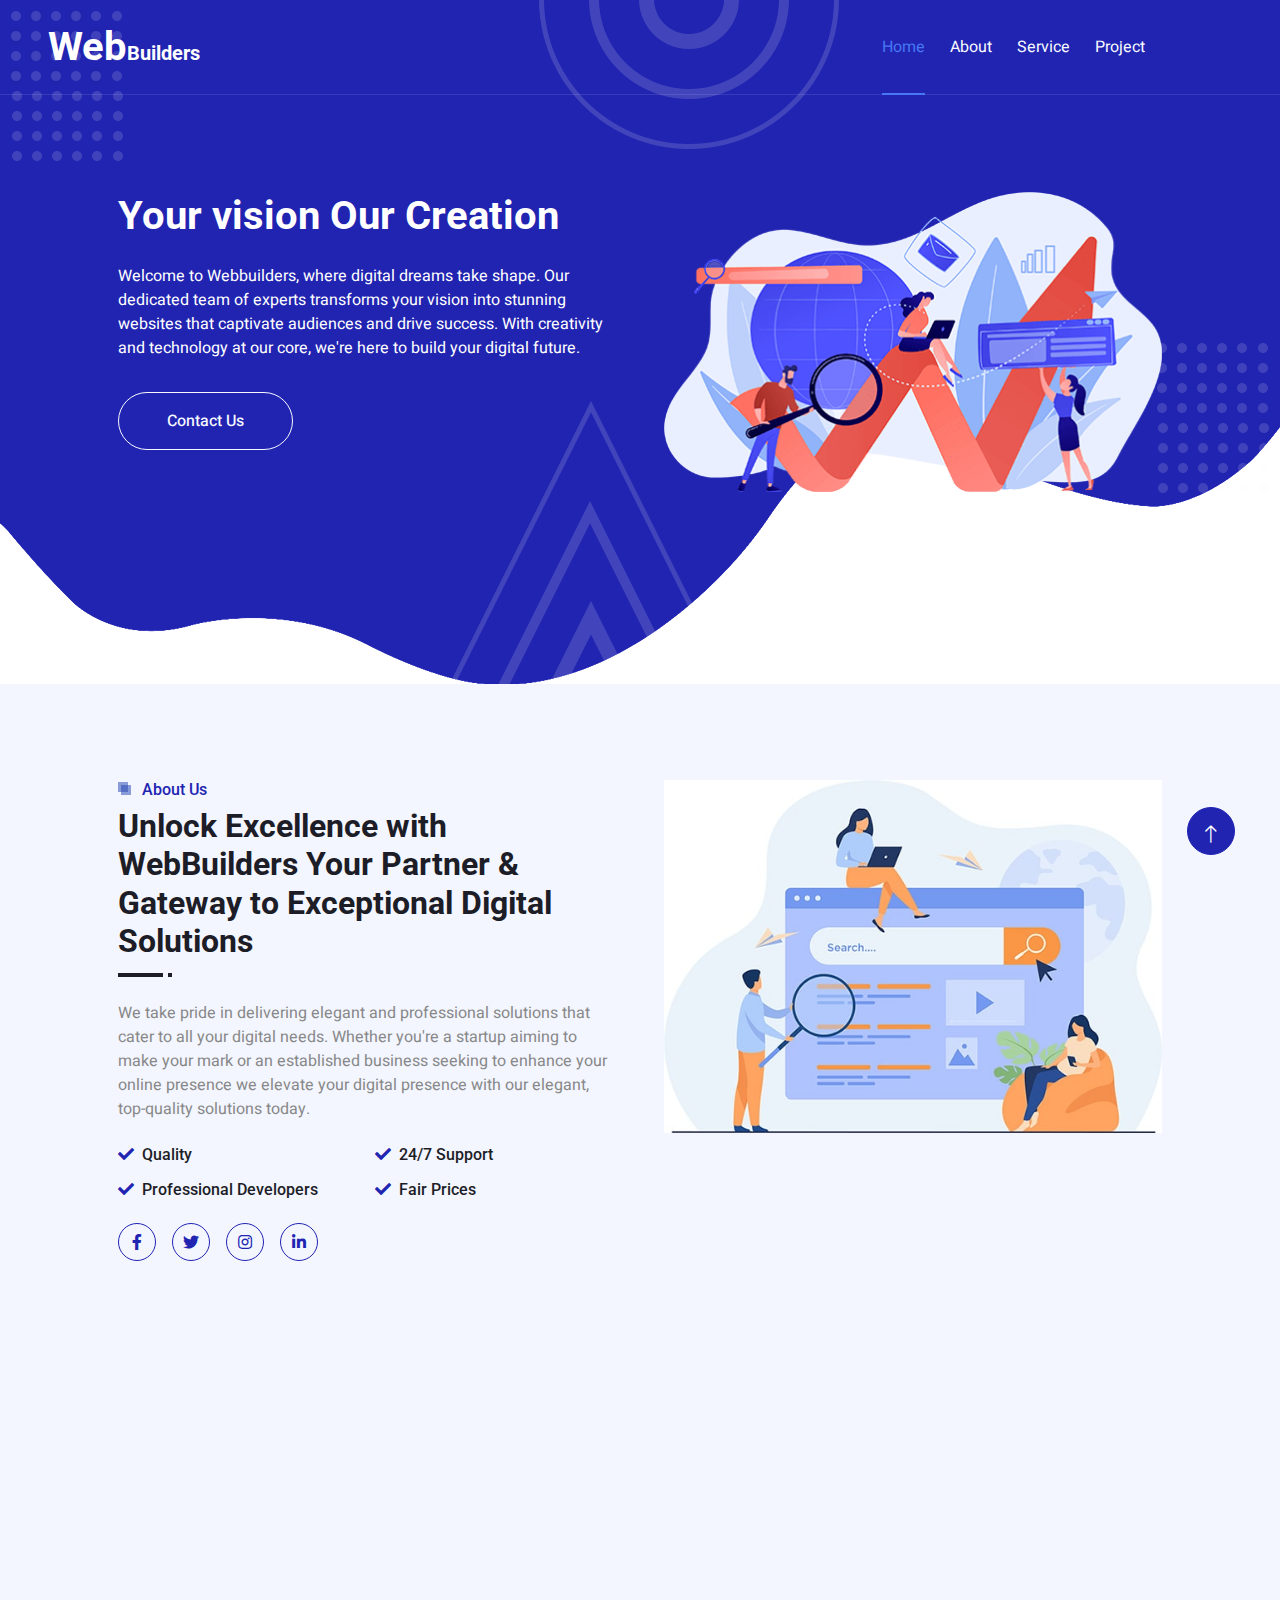
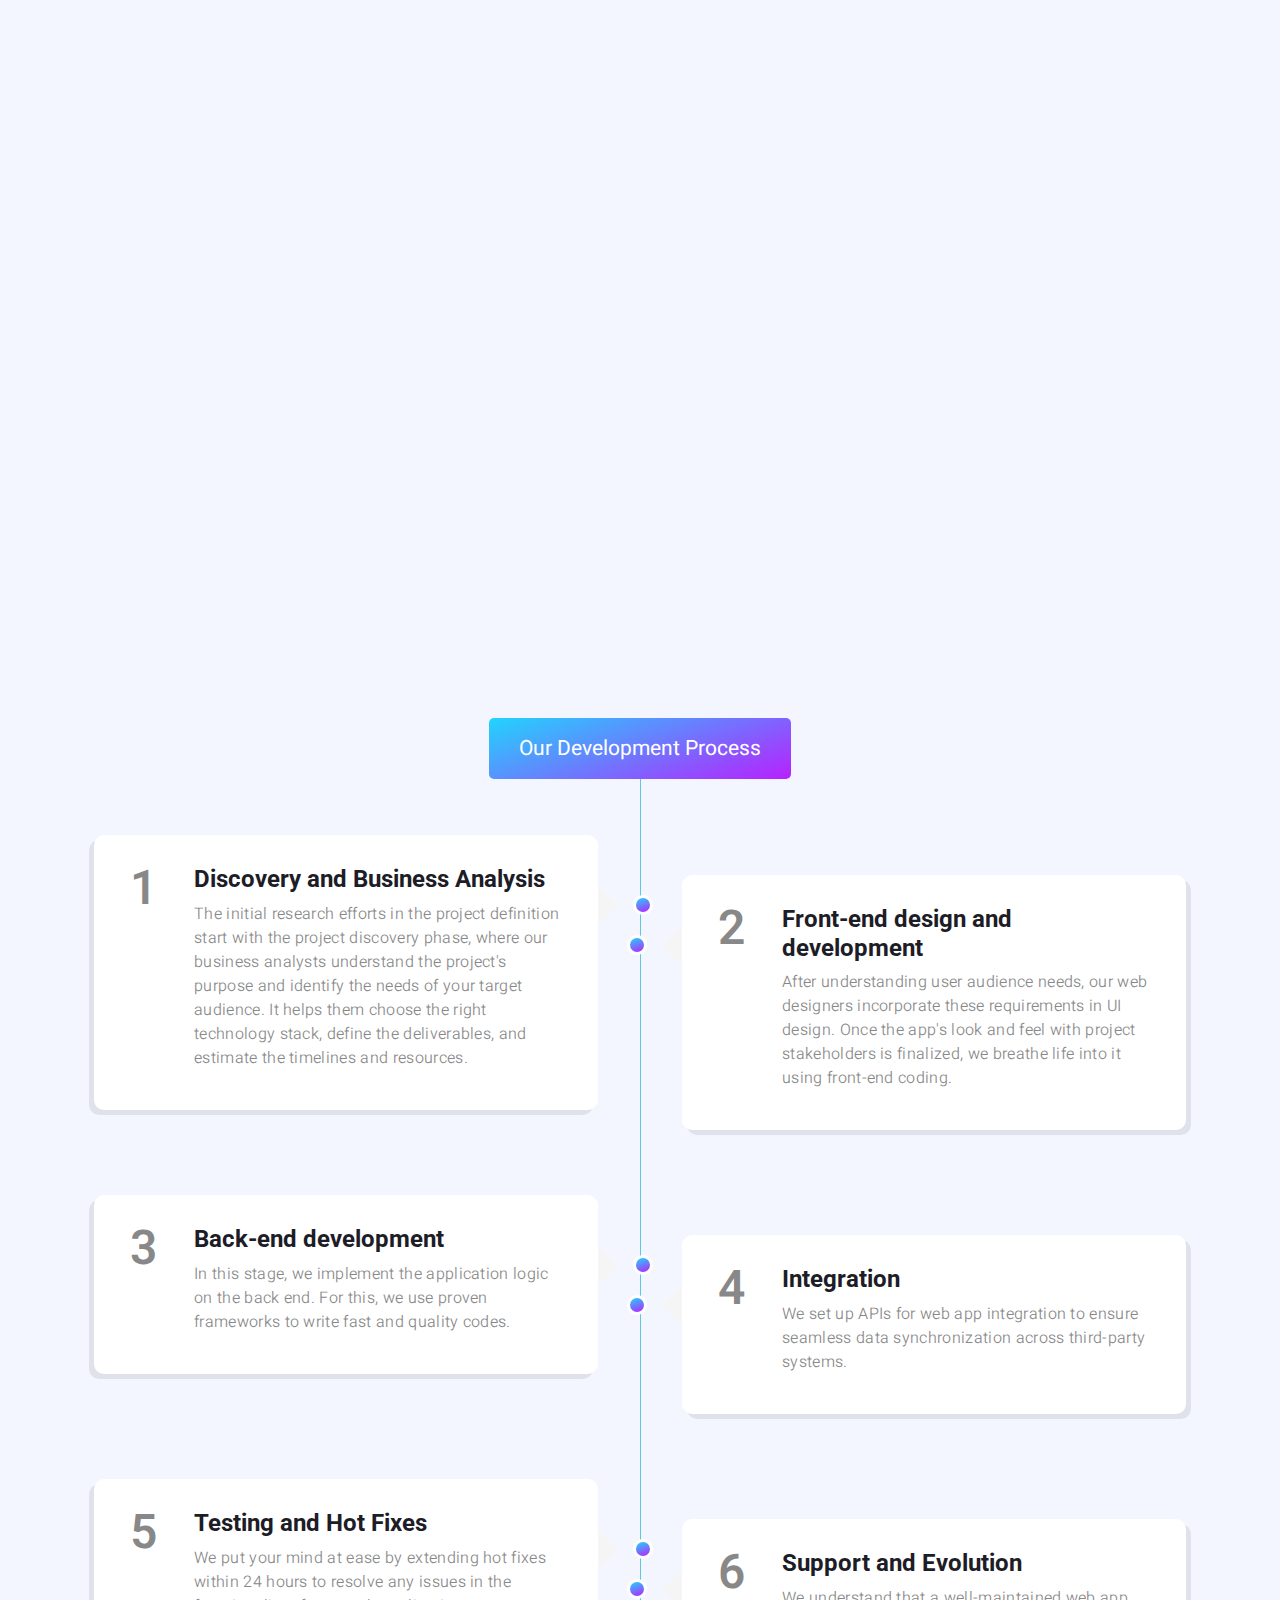
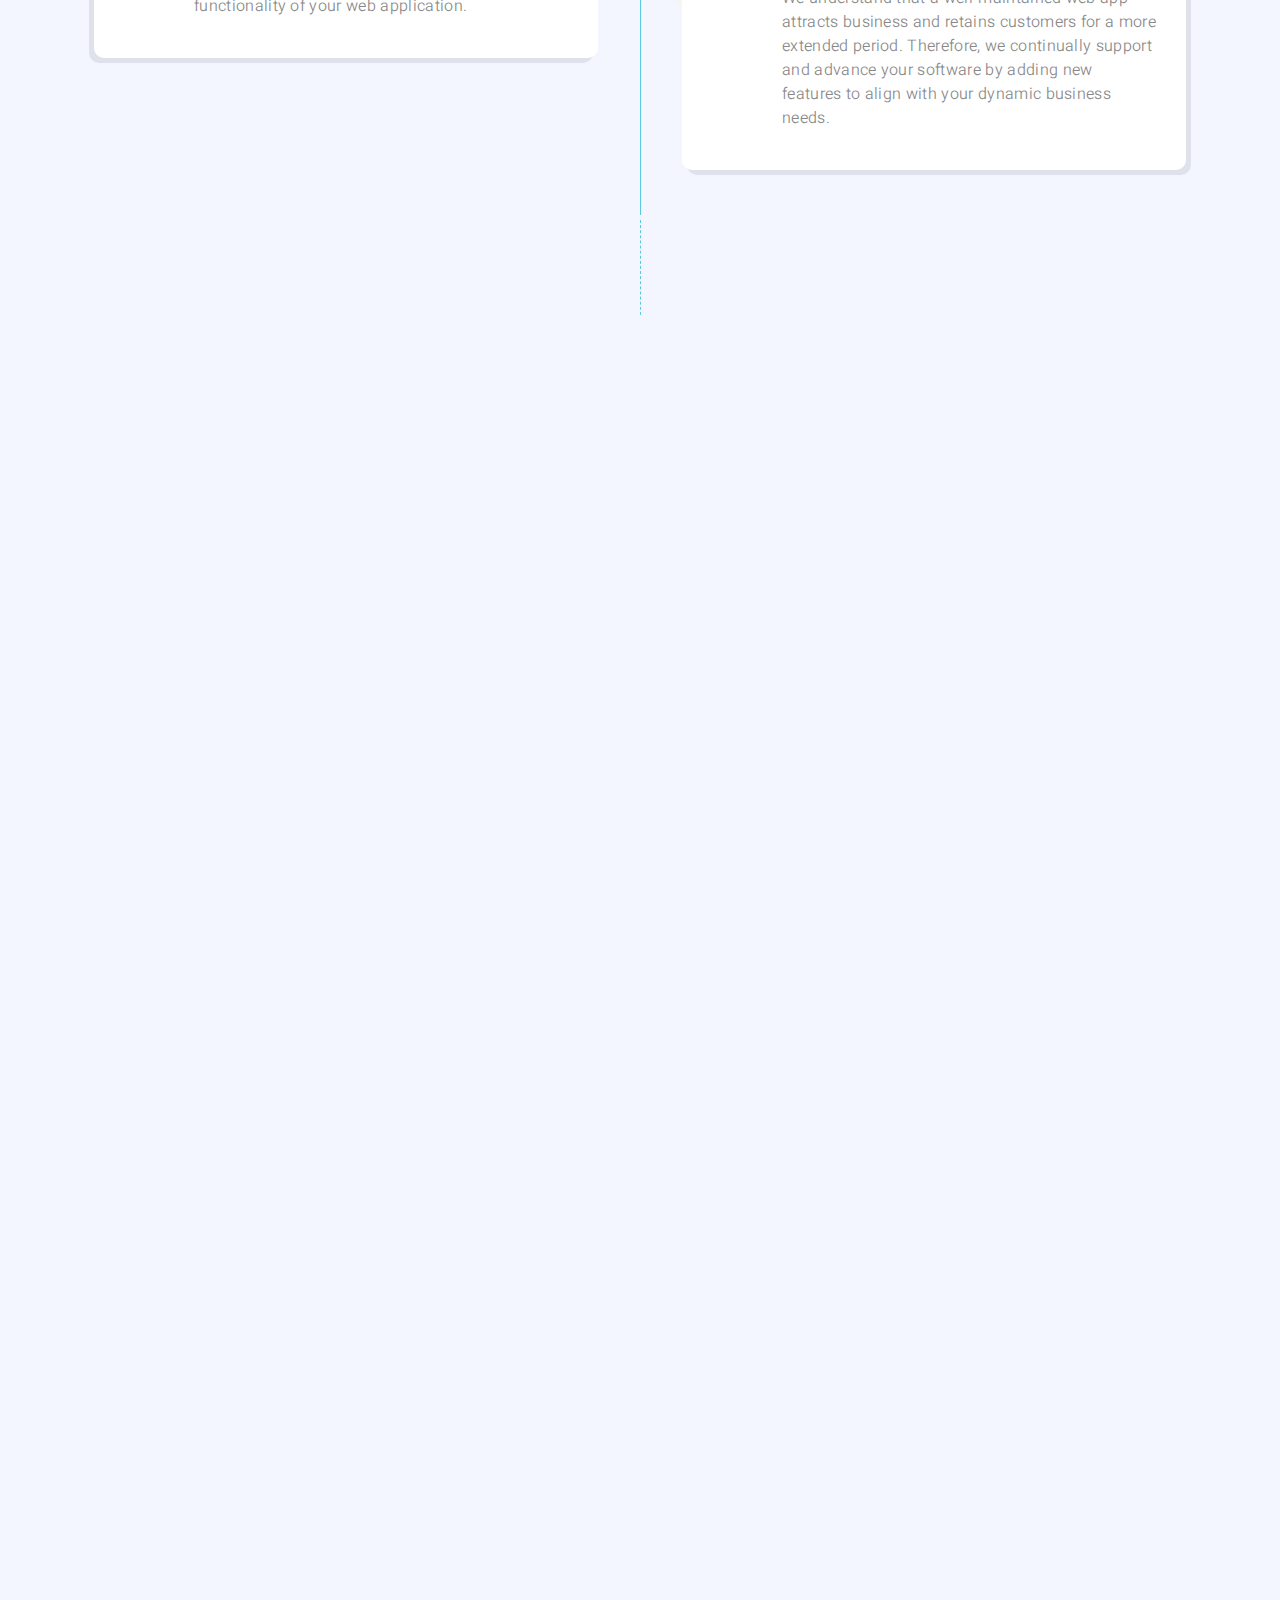
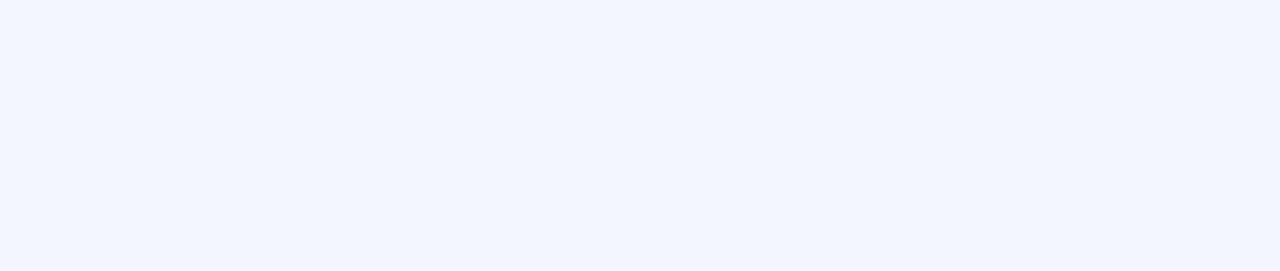
==== index.html @ 8622267b "Update index.html" ====
<!DOCTYPE html>
<html lang="en">

<head>
  <meta charset="utf-8">
  <title>Webbuilders</title>
  <meta content="width=device-width, initial-scale=1.0" name="viewport">
  <meta content="" name="keywords">
  <meta content="" name="description">

  <!-- Favicon -->
  <link href="img/logo.png" rel="icon">

  <!-- Google Web Fonts -->
  <link rel="preconnect" href="https://fonts.googleapis.com">
  <link rel="preconnect" href="https://fonts.gstatic.com" crossorigin>
  <link href="https://fonts.googleapis.com/css2?family=Heebo:wght@400;500&family=Roboto:wght@400;500;700&display=swap" rel="stylesheet">

  <!-- Icon Font Stylesheet -->
  <link href="https://cdnjs.cloudflare.com/ajax/libs/font-awesome/5.10.0/css/all.min.css" rel="stylesheet">
  <link href="https://cdn.jsdelivr.net/npm/bootstrap-icons@1.4.1/font/bootstrap-icons.css" rel="stylesheet">

  <!-- Libraries Stylesheet -->
  <link href="lib/animate/animate.min.css" rel="stylesheet">
  <link href="lib/owlcarousel/assets/owl.carousel.min.css" rel="stylesheet">
  <link href="lib/lightbox/css/lightbox.min.css" rel="stylesheet">

  <!-- Customized Bootstrap Stylesheet -->
  <link href="css/bootstrap.min.css" rel="stylesheet">

  <!-- Template Stylesheet -->
  <link href="css/style.css" rel="stylesheet">
  <link href="fontawesome-free-6.4.2-web/css/fontawesome.css" rel="stylesheet">
  <link href="fontawesome-free-6.4.2-web/css/brands.css" rel="stylesheet">
  <link href="fontawesome-free-6.4.2-web/css/solid.css" rel="stylesheet">

</head>

<body>
  <div class="container-xxl bg-white p-0">
    <!-- Spinner Start -->
    <div id="spinner" class="show bg-white position-fixed translate-middle w-100 vh-100 top-50 start-50 d-flex align-items-center justify-content-center">
      <div class="spinner-grow text-primary" style="width: 3rem; height: 3rem;" role="status">
        <span class="sr-only">Loading...</span>
      </div>
    </div>
    <!-- Spinner End -->


    <!-- Navbar & Hero Start -->
    <div class="container-xxl position-relative p-0">
      <nav class="navbar navbar-expand-lg navbar-light px-4 px-lg-5 py-3 py-lg-0">
        <a href="index.html" class="navbar-brand p-0">
          <h1 class="m-0"> </i>Web<span class="fs-5">Builders</span></h1>

        </a>
        <button class="navbar-toggler" type="button" data-bs-toggle="collapse" data-bs-target="#navbarCollapse">
          <span class="fa fa-bars"></span>
        </button>
        <div class="collapse navbar-collapse" id="navbarCollapse">
          <div class="navbar-nav ms-auto py-0">
            <a href="index.html" class="nav-item nav-link active">Home</a>
            <a href="#About" class="nav-item nav-link">About</a>
            <a href="#Service" class="nav-item nav-link">Service</a>
            <a href="#Projects" class="nav-item nav-link">Project</a>
            <!-- <div class="nav-item dropdown">
                            <a href="#" class="nav-link dropdown-toggle" data-bs-toggle="dropdown">Pages</a>
                            <div class="dropdown-menu m-0">
                                <a href="team.html" class="dropdown-item">Our Team</a>
                                <a href="testimonial.html" class="dropdown-item">Testimonial</a>
                                <a href="404.html" class="dropdown-item">404 Page</a>
                            </div> -->
          </div>
          <a href="contact.html" class="nav-item nav-link">Contact</a>
        </div>
        <!-- <butaton type="button" class="btn text-secondary ms-3" data-bs-toggle="modal" data-bs-target="#searchModal"><i class="fa fa-search"></i></butaton>
                    <a href="https://htmlcodex.com/startup-company-website-template" class="btn btn-secondary text-light rounded-pill py-2 px-4 ms-3">Pro Version</a> -->
    </div>
    </nav>

    <div class="container-xxl py-5 bg-primary hero-header mb-5">
      <div class="container my-5 py-5 px-lg-5">
        <div class="row g-5 py-5">
          <div class="col-lg-6 text-center text-lg-start">
            <h1 class="text-white mb-4 animated zoomIn">Your vision Our Creation</h1>
            <p class="text-white pb-3 animated zoomIn">Welcome to Webbuilders, where digital dreams take shape. Our dedicated team of experts transforms your vision into stunning websites that captivate audiences and drive success. With creativity
              and technology at our core, we're here to build your digital future.</p>
            <!-- <a href="" class="btn btn-light py-sm-3 px-sm-5 rounded-pill me-3 animated slideInLeft">Free Quote</a> -->
            <a href="contact.html" class="btn btn-outline-light py-sm-3 px-sm-5 rounded-pill animated slideInRight">Contact Us</a>
          </div>
          <div class="col-lg-6 text-center text-lg-start">
            <img class="img-fluid" src="img/newsletter.png" alt="">
          </div>
        </div>
      </div>
    </div>
  </div>
  <!-- Navbar & Hero End -->


  <!-- Full Screen Search Start -->
  <div class="modal fade" id="searchModal" tabindex="-1">
    <div class="modal-dialog modal-fullscreen">
      <div class="modal-content" style="background: rgba(29, 29, 39, 0.7);">
        <div class="modal-header border-0">
          <button type="button" class="btn bg-white btn-close" data-bs-dismiss="modal" aria-label="Close"></button>
        </div>
        <div class="modal-body d-flex align-items-center justify-content-center">
          <div class="input-group" style="max-width: 600px;">
            <input type="text" class="form-control bg-transparent border-light p-3" placeholder="Type search keyword">
            <button class="btn btn-light px-4"><i class="bi bi-search"></i></button>
          </div>
        </div>
      </div>
    </div>
  </div>
  <!-- Full Screen Search End -->
  <section id="About">
    <!-- About Start -->
    <div class="container-xxl py-5">
      <div class="container px-lg-5">
        <div class="row g-5">
          <div class="col-lg-6 wow fadeInUp" data-wow-delay="0.1s">
            <div class="section-title position-relative mb-4 pb-2">
              <h6 class="position-relative text-primary ps-4">About Us</h6>
              <h2 class="mt-2">Unlock Excellence with WebBuilders Your Partner & Gateway to Exceptional Digital Solutions</h2>
            </div>
            <p class="mb-4">We take pride in delivering elegant and professional solutions that cater to all your digital needs. Whether you're a startup aiming to make your mark or an established business seeking to enhance your online presence we
              elevate your digital presence with our elegant, top-quality solutions today.</p>
            <div class="row g-3">
              <div class="col-sm-6">
                <h6 class="mb-3"><i class="fa fa-check text-primary me-2"></i>Quality</h6>
                <h6 class="mb-0"><i class="fa fa-check text-primary me-2"></i>Professional Developers</h6>
              </div>
              <div class="col-sm-6">
                <h6 class="mb-3"><i class="fa fa-check text-primary me-2"></i>24/7 Support</h6>
                <h6 class="mb-0"><i class="fa fa-check text-primary me-2"></i>Fair Prices</h6>
              </div>
            </div>
            <div class="d-flex align-items-center mt-4">
              <!-- <a class="btn btn-primary rounded-pill px-4 me-3" href="">Read More</a> -->
              <a class="btn btn-outline-primary btn-square me-3" href=""><i class="fab fa-facebook-f"></i></a>
              <a class="btn btn-outline-primary btn-square me-3" href=""><i class="fab fa-twitter"></i></a>
              <a class="btn btn-outline-primary btn-square me-3" href="https://instagram.com/we_b_uilders?igshid=MzRlODBiNWFlZA==" target="_blank"><i class="fab fa-instagram"></i></a>
              <a class="btn btn-outline-primary btn-square" href=""><i class="fab fa-linkedin-in"></i></a>
            </div>
          </div>
          <div class="col-lg-6">
            <img class="img-fluid wow zoomIn" data-wow-delay="0.5s" src="img/about.jpg">
          </div>
        </div>
      </div>
    </div>
    <!-- About End -->


  </section>


  <!-- Newsletter Start -->
  <!--
       -->
  <!-- Newsletter End -->

  <section id="Service">
    <!-- Service Start -->
    <div class="container-xxl py-5">
      <div class="container px-lg-5">
        <div class="section-title position-relative text-center mb-5 pb-2 wow fadeInUp" data-wow-delay="0.1s">
          <h6 class="position-relative d-inline text-primary ps-4">Our Services</h6>
          <h2 class="mt-2">What Solutions We Provide</h2>
        </div>
        <div class="row g-4">
          <div class="col-lg-4 col-md-6 wow zoomIn" data-wow-delay="0.1s">
            <div class="service-item d-flex flex-column justify-content-center text-center rounded">
              <div class="service-icon flex-shrink-0">
                <i class="fa fa-desktop fa-2x"></i>
              </div>
              <h5 class="mb-3">Web Design</h5>
              <p>Web design combines creativity and functionality to enhance user experiences.</p>
              <a href="contact.html" class="btn px-3 mt-auto mx-auto" href="">Enquire</a>
            </div>
          </div>
          <div class="col-lg-4 col-md-6 wow zoomIn" data-wow-delay="0.3s">
            <div class="service-item d-flex flex-column justify-content-center text-center rounded">
              <div class="service-icon flex-shrink-0">
                <i class="far fa-edit fa-2x"></i>
              </div>
              <h5 class="mb-3">Customized sites </h5>
              <p>Customized websites offer tailored solutions, elevating your online presence and ensuring effectiveness for your unique goals</p>
              <a href="contact.html" class="btn px-3 mt-auto mx-auto" href="">Enquire</a>
            </div>
          </div>
          <div class="col-lg-4 col-md-6 wow zoomIn" data-wow-delay="0.6s">
            <div class="service-item d-flex flex-column justify-content-center text-center rounded">
              <div class="service-icon flex-shrink-0">
                <i class="fab fa-instagram fa-2x"></i>
              </div>
              <h5 class="mb-3">Social Media Marketing</h5>
              <p>Social Media Marketing empowers brands to thrive online, forging connections with audiences through strategic content and engagement.</p>
              <a href="contact.html" class="btn px-3 mt-auto mx-auto" href="">Enquire</a>
            </div>
          </div>
          <div class="col-lg-4 col-md-6 wow zoomIn" data-wow-delay="0.1s">
            <div class="service-item d-flex flex-column justify-content-center text-center rounded">
              <div class="service-icon flex-shrink-0">
                <i class="fas fa-robot fa-2x"></i>
              </div>
              <h5 class="mb-3">Ai Application</h5>
              <p>AI Applications revolutionize industries through intelligent automation and data-driven insights, reshaping business landscapes.</p>
              <a href="contact.html" class="btn px-3 mt-auto mx-auto" href="">Enquire</a>
            </div>
          </div>
          <div class="col-lg-4 col-md-6 wow zoomIn" data-wow-delay="0.3s">
            <div class="service-item d-flex flex-column justify-content-center text-center rounded">
              <div class="service-icon flex-shrink-0">
                <i class="fas fa-vr-cardboard fa-2x"></i>
              </div>
              <h5 class="mb-3">AR-VR Development</h5>
              <p>AR-VR Development pioneers immersive digital experiences, blurring the lines between reality and imagination, unlocking new horizons in entertainment and education.</p>
              <a href="contact.html" class="btn px-3 mt-auto mx-auto" href="">Enquire</a>
            </div>
          </div>
          <div class="col-lg-4 col-md-6 wow zoomIn" data-wow-delay="0.6s">
            <div class="service-item d-flex flex-column justify-content-center text-center rounded">
              <div class="service-icon flex-shrink-0">
                <i class="fas fa-mobile-alt fa-2x"></i>
              </div>
              <h5 class="mb-3">App Development</h5>
              <p>App Development intricately transforms innovative ideas into user-centric mobile solutions, enhancing connectivity in our evolving digital world.</p>
              <a href="contact.html" class="btn px-3 mt-auto mx-auto" href="">Enquire</a>
            </div>
          </div>
        </div>
      </div>
    </div>
    <!-- Service End -->
  </section>
  <section id="What" style="overflow:hidden;">
    <div class="container bootstrap snippets bootdey">
      <section id="news" class="white-bg padding-top-bottom">
        <div class="container bootstrap snippets bootdey">
          <div class="timeline">
            <div class="date-title">
              <span>Our Development Process</span>
            </div>
            <div class="row">
              <div class="col-sm-6 news-item">
                <div class="news-content">
                  <div class="date">
                    <p>1</p>
                    <!-- <small>Fri</small> -->
                  </div>
                  <h2 class="news-title">Discovery and Business Analysis</h2>
                  <!-- <div class="news-media">
                                  <a class="colorbox cboxElement" href="#">
                                      <img class="img-responsive" src="https://www.bootdey.com/image/400x400/FFB6C1/000000" alt="">
                                  </a>
                              </div> -->
                  <p>The initial research efforts in the project definition start with the project discovery phase, where our business analysts understand the project's purpose and identify the needs of your target audience. It helps them choose the
                    right technology stack, define the deliverables, and estimate the timelines and resources.</p>
                  <!-- <a class="read-more" href="#">Read More</a> -->
                </div>
              </div>

              <div class="col-sm-6 news-item right">
                <div class="news-content">
                  <div class="date">
                    <p>2</p>
                    <!-- <small>Thu</small> -->
                  </div>
                  <h2 class="news-title">Front-end design and development</h2>
                  <!-- <div class="news-media gallery">
                                  <a class="colorbox cboxElement" href="#">
                                      <img class="img-responsive" src="https://www.bootdey.com/image/400x400/87CEFA/000000" alt="">
                                  </a>
                                  <a class="colorbox cboxElement" href="#"></a>
                              </div> -->
                  <p>After understanding user audience needs, our web designers incorporate these requirements in UI design. Once the app's look and feel with project stakeholders is finalized, we breathe life into it using front-end coding.</p>
                  <!-- <a class="read-more" href="#">Read More</a> -->
                </div>
              </div>
            </div>

            <div class="row">
              <div class="col-sm-6 news-item">
                <div class="news-content">
                  <div class="date">
                    <p>3</p>
                    <!-- <small>Wen</small> -->
                  </div>
                  <h2 class="news-title">
                    Back-end development</h2>
                  <!-- <div class="news-media video">
                                  <a class="colorbox-video cboxElement" href="#">
                                      <img class="img-responsive" src="https://www.bootdey.com/image/400x400/7B68EE/000000" alt="">
                                  </a>
                              </div> -->
                  <p>In this stage, we implement the application logic on the back end. For this, we use proven frameworks to write fast and quality codes.</p>
                  <!-- <a class="read-more" href="#">Read More</a> -->
                </div>
              </div>

              <div class="col-sm-6 news-item right">
                <div class="news-content">
                  <div class="date">
                    <p>4</p>
                    <!-- <small>Tue</small> -->
                  </div>
                  <h2 class="news-title">
                    Integration</h2>
                  <!-- <div class="news-media gallery">
                                  <a class="colorbox cboxElement" href="#">
                                      <img class="img-responsive" src="https://www.bootdey.com/image/400x400/BA55D3/000000" alt="">
                                  </a>
                                  <a class="colorbox cboxElement" href="#"></a>
                              </div> -->
                  <p>We set up APIs for web app integration to ensure seamless data synchronization across third-party systems.</p>
                  <!-- <a class="read-more" href="#">Read More</a> -->
                </div>
              </div>
            </div>


            <div class="row">
              <div class="col-sm-6 news-item">
                <div class="news-content">
                  <div class="date">
                    <p>5</p>
                    <!-- <small>Thu</small> -->
                  </div>
                  <h2 class="news-title">
                    Testing and Hot Fixes</h2>
                  <!-- <div class="news-media video">
                                  <a class="colorbox-video cboxElement" href="#">
                                      <img class="img-responsive" src="https://www.bootdey.com/image/400x400/DA70D6/000000" alt="">
                                  </a>
                              </div> -->
                  <p>We put your mind at ease by extending hot fixes within 24 hours to resolve any issues in the functionality of your web application.</p>
                  <!-- <a class="read-more" href="#">Read More</a> -->
                </div>
              </div>

              <div class="col-sm-6 news-item right">
                <div class="news-content">
                  <div class="date">
                    <p>6</p>
                    <!-- <small>Mon</small> -->
                  </div>
                  <h2 class="news-title">Support and Evolution</h2>
                  <p>We understand that a well-maintained web app attracts business and retains customers for a more extended period. Therefore, we continually support and advance your software by adding new features to align with your dynamic
                    business needs.</p>
                  <!-- <a class="read-more" href="#">Read More</a> -->
                </div>
              </div>
            </div>
          </div>
        </div>
      </section>
    </div>
  </section>

  <section id="Projects">
    <!-- Portfolio Start -->
    <div class="container-xxl py-5">
      <div class="container px-lg-5">
        <div class="section-title position-relative text-center mb-5 pb-2 wow fadeInUp" data-wow-delay="0.1s">
          <h6 class="position-relative d-inline text-primary ps-4">Our Projects</h6>
          <h2 class="mt-2">Recently Launched Projects</h2>
        </div>
        <div class="row mt-n2 wow fadeInUp" data-wow-delay="0.1s">
          <div class="col-12 text-center">
            <!-- <ul class="list-inline mb-5" id="portfolio-flters">
            <li class="btn px-3 pe-4 active" data-filter="*">All</li>
            <li class="btn px-3 pe-4" data-filter=".first">Design</li>
            <li class="btn px-3 pe-4" data-filter=".second">Development</li>
          </ul> -->
          </div>
        </div>
        <div class="row g-4 portfolio-container">
          <div class="col-lg-4 col-md-6 portfolio-item first wow zoomIn" data-wow-delay="0.1s">
            <div class="position-relative rounded overflow-hidden">
              <img class="img-fluid w-100" src="img/s1.png" alt="">
              <div class="portfolio-overlay">
                <a class="btn btn-light" href="img/s1.png" data-lightbox="portfolio"><i class="fa fa-plus fa-2x text-primary"></i></a>
                <div class="mt-auto">
                  <small class="text-white"><i class="fa fa-folder me-2"></i>Web Design</small>
                  <a class="h5 d-block text-white mt-1 mb-0" href="https://www.estulife.com/" target="_blank">ESTU Bank</a>
                </div>
              </div>
            </div>
          </div>
          <div class="col-lg-4 col-md-6 portfolio-item second wow zoomIn" data-wow-delay="0.3s">
            <div class="position-relative rounded overflow-hidden">
              <img class="img-fluid w-100" src="img/s2.png" alt="">
              <div class="portfolio-overlay">
                <a class="btn btn-light" href="img/s2.png" data-lightbox="portfolio"><i class="fa fa-plus fa-2x text-primary"></i></a>
                <div class="mt-auto">
                  <small class="text-white"><i class="fa fa-folder me-2"></i>Web Design</small>
                  <a class="h5 d-block text-white mt-1 mb-0" href="https://smart-device-two.vercel.app/" target="_blank">Smart Device monitoring </a>
                </div>
              </div>
            </div>
          </div>
          <div class="col-lg-4 col-md-6 portfolio-item first wow zoomIn" data-wow-delay="0.6s">
            <div class="position-relative rounded overflow-hidden">
              <img class="img-fluid w-100" src="img/s3.png" alt="">
              <div class="portfolio-overlay">
                <a class="btn btn-light" href="img/s3.png" data-lightbox="portfolio"><i class="fa fa-plus fa-2x text-primary"></i></a>
                <div class="mt-auto">
                  <small class="text-white"><i class="fa fa-folder me-2"></i>Web Design</small>
                  <a class="h5 d-block text-white mt-1 mb-0" href="https://www.iambiscuit.com/" target="_blank">Biscuit Ai</a>
                </div>
              </div>
            </div>
          </div>
          <!-- <div class="col-lg-4 col-md-6 portfolio-item second wow zoomIn" data-wow-delay="0.1s">
          <div class="position-relative rounded overflow-hidden">
            <img class="img-fluid w-100" src="img/portfolio-4.jpg" alt="">
            <div class="portfolio-overlay">
              <a class="btn btn-light" href="img/portfolio-4.jpg" data-lightbox="portfolio"><i class="fa fa-plus fa-2x text-primary"></i></a>
              <div class="mt-auto">
                <small class="text-white"><i class="fa fa-folder me-2"></i>Web Design</small>
                <a class="h5 d-block text-white mt-1 mb-0" href="">Project Name</a>
              </div>
            </div>
          </div>
        </div>
        <div class="col-lg-4 col-md-6 portfolio-item first wow zoomIn" data-wow-delay="0.3s">
          <div class="position-relative rounded overflow-hidden">
            <img class="img-fluid w-100" src="img/portfolio-5.jpg" alt="">
            <div class="portfolio-overlay">
              <a class="btn btn-light" href="img/portfolio-5.jpg" data-lightbox="portfolio"><i class="fa fa-plus fa-2x text-primary"></i></a>
              <div class="mt-auto">
                <small class="text-white"><i class="fa fa-folder me-2"></i>Web Design</small>
                <a class="h5 d-block text-white mt-1 mb-0" href="">Project Name</a>
              </div>
            </div>
          </div>
        </div>
        <div class="col-lg-4 col-md-6 portfolio-item second wow zoomIn" data-wow-delay="0.6s">
          <div class="position-relative rounded overflow-hidden">
            <img class="img-fluid w-100" src="img/portfolio-6.jpg" alt="">
            <div class="portfolio-overlay">
              <a class="btn btn-light" href="img/portfolio-6.jpg" data-lightbox="portfolio"><i class="fa fa-plus fa-2x text-primary"></i></a>
              <div class="mt-auto">
                <small class="text-white"><i class="fa fa-folder me-2"></i>Web Design</small>
                <a class="h5 d-block text-white mt-1 mb-0" href="">Project Name</a>
              </div>
            </div>
          </div>
        </div> -->
        </div>
      </div>
    </div>
    <!-- Portfolio End -->


  </section>

  <!-- Testimonial Start -->
  <!-- <div class="container-xxl bg-primary testimonial py-5 my-5 wow fadeInUp" data-wow-delay="0.1s">
    <div class="container py-5 px-lg-5">
      <div class="owl-carousel testimonial-carousel">
        <div class="testimonial-item bg-transparent border rounded text-white p-4">
          <i class="fa fa-quote-left fa-2x mb-3"></i>
          <p>Dolor et eos labore, stet justo sed est sed. Diam sed sed dolor stet amet eirmod eos labore diam</p>
          <div class="d-flex align-items-center">
            <img class="img-fluid flex-shrink-0 rounded-circle" src="img/testimonial-1.jpg" style="width: 50px; height: 50px;">
            <div class="ps-3">
              <h6 class="text-white mb-1">Client Name</h6>
              <small>Profession</small>
            </div>
          </div>
        </div>
        <div class="testimonial-item bg-transparent border rounded text-white p-4">
          <i class="fa fa-quote-left fa-2x mb-3"></i>
          <p>Dolor et eos labore, stet justo sed est sed. Diam sed sed dolor stet amet eirmod eos labore diam</p>
          <div class="d-flex align-items-center">
            <img class="img-fluid flex-shrink-0 rounded-circle" src="img/testimonial-2.jpg" style="width: 50px; height: 50px;">
            <div class="ps-3">
              <h6 class="text-white mb-1">Client Name</h6>
              <small>Profession</small>
            </div>
          </div>
        </div>
        <div class="testimonial-item bg-transparent border rounded text-white p-4">
          <i class="fa fa-quote-left fa-2x mb-3"></i>
          <p>Dolor et eos labore, stet justo sed est sed. Diam sed sed dolor stet amet eirmod eos labore diam</p>
          <div class="d-flex align-items-center">
            <img class="img-fluid flex-shrink-0 rounded-circle" src="img/testimonial-3.jpg" style="width: 50px; height: 50px;">
            <div class="ps-3">
              <h6 class="text-white mb-1">Client Name</h6>
              <small>Profession</small>
            </div>
          </div>
        </div>
        <div class="testimonial-item bg-transparent border rounded text-white p-4">
          <i class="fa fa-quote-left fa-2x mb-3"></i>
          <p>Dolor et eos labore, stet justo sed est sed. Diam sed sed dolor stet amet eirmod eos labore diam</p>
          <div class="d-flex align-items-center">
            <img class="img-fluid flex-shrink-0 rounded-circle" src="img/testimonial-4.jpg" style="width: 50px; height: 50px;">
            <div class="ps-3">
              <h6 class="text-white mb-1">Client Name</h6>
              <small>Profession</small>
            </div>
          </div>
        </div>
      </div>
    </div>
  </div> -->
  <!-- Testimonial End -->


  <!-- Team Start -->
  <div class="container-xxl py-4  ">
    <div class="container px-lg-5">
      <div class="section-title position-relative text-center mb-5 pb-2 wow fadeInUp" data-wow-delay="0.1s">
        <h6 class="position-relative d-inline text-primary ps-4">Our Team</h6>
        <h2 class="mt-2">Meet Our Team Members</h2>
      </div>
      <div class="row g-4 " style="overflow:hidden;">
        <div class="col-lg-3 col-md-6 wow fadeInUp" data-wow-delay="0.1s">
          <div class="team-item">
            <div class="d-flex">
              <div class="flex-shrink-0 d-flex flex-column align-items-center mt-4 pt-5" style="width: 75px;">
                <a class="btn btn-square text-primary bg-white my-1" href=""><i class="fab fa-facebook-f"></i></a>
                <a class="btn btn-square text-primary bg-white my-1" href=""><i class="fab fa-twitter"></i></a>
                <a class="btn btn-square text-primary bg-white my-1" href="https://instagram.com/this______dinesh?igshid=OGQ5ZDc2ODk2ZA=="target="_blank"><i class="fab fa-instagram"></i></a>
                <a class="btn btn-square text-primary bg-white my-1" href="https://www.linkedin.com/in/dinesh-h-085a3421a"target="_blank"><i class="fab fa-linkedin-in"></i></a>
              </div>
              <img class="img-fluid rounded w-100" src="img\diin.jpg" alt="">
            </div>
            <div class="px-4 py-3">
              <h5 class="fw-bold m-0">Dinesh</h5>
              <small>Founder</small>
            </div>
          </div>
        </div>

        <div class="col-lg-3 col-md-6 wow fadeInUp" data-wow-delay="0.1s">
          <div class="team-item">
            <div class="d-flex">
              <div class="flex-shrink-0 d-flex flex-column align-items-center mt-4 pt-5" style="width: 75px;">
                <a class="btn btn-square text-primary bg-white my-1" href=""><i class="fab fa-facebook-f"></i></a>
                <a class="btn btn-square text-primary bg-white my-1" href=""><i class="fab fa-twitter"></i></a>
                <a class="btn btn-square text-primary bg-white my-1" href="https://instagram.com/ax._hi?igshid=MzRlODBiNWFlZA=="target="_blank"><i class="fab fa-instagram"></i></a>
                <a class="btn btn-square text-primary bg-white my-1" href="https://www.linkedin.com/in/adhithya-e-aa5054222"target="_blank"><i class="fab fa-linkedin-in"></i></a>
              </div>
              <img class="img-fluid rounded w-100" src="img\adhi (1).png" alt="">
            </div>
            <div class="px-4 py-3">
              <h5 class="fw-bold m-0">Adhithiya</h5>
              <small>Co-Founder</small>
            </div>
          </div>
        </div>
        <div class="col-lg-3 col-md-6 wow fadeInUp" data-wow-delay="0.1s">
          <div class="team-item">
            <div class="d-flex">
              <div class="flex-shrink-0 d-flex flex-column align-items-center mt-4 pt-5" style="width: 75px;">
                <a class="btn btn-square text-primary bg-white my-1" href=""><i class="fab fa-facebook-f"></i></a>
                <a class="btn btn-square text-primary bg-white my-1" href=""><i class="fab fa-twitter"></i></a>
                <a class="btn btn-square text-primary bg-white my-1" href="https://instagram.com/amrutha__yerakaraju?igshid=MzRlODBiNWFlZA=="target="_blank"><i class="fab fa-instagram"></i></a>
                <a class="btn btn-square text-primary bg-white my-1" href="https://www.linkedin.com/in/amrutha-y-331b2b240"target="_blank"><i class="fab fa-linkedin-in"></i></a>
              </div>
              <img class="img-fluid rounded w-100" src="img\amy2.png" alt="">
            </div>
            <div class="px-4 py-3">
              <h5 class="fw-bold m-0">Amrutha</h5>
              <small>Chairperson & CEO</small>
            </div>
          </div>
        </div>
        <div class="col-lg-3 col-md-6 wow fadeInUp" data-wow-delay="0.1s">
          <div class="team-item">
            <div class="d-flex">
              <div class="flex-shrink-0 d-flex flex-column align-items-center mt-4 pt-5" style="width: 75px;">
                <a class="btn btn-square text-primary bg-white my-1" href=""><i class="fab fa-facebook-f"></i></a>
                <a class="btn btn-square text-primary bg-white my-1" href=""><i class="fab fa-twitter"></i></a>
                <a class="btn btn-square text-primary bg-white my-1" href="https://instagram.com/praveenkumar_abipravi?igshid=MzRlODBiNWFlZA=="target="_blank"><i class="fab fa-instagram"></i></a>
                <a class="btn btn-square text-primary bg-white my-1" href="https://www.linkedin.com/in/praveen-kumar-9b09441b7" target="_blank"><i class="fab fa-linkedin-in"></i></a>
              </div>
              <img class="img-fluid rounded w-100" src="img\praveen.png" alt="">
            </div>
            <div class="px-4 py-3">
              <h5 class="fw-bold m-0">Praveen</h5>
              <small>Project Manager</small>
            </div>
          </div>
        </div>

      </div>
    </div>
  </div>
  <!-- Team End -->


  <!-- Footer Start -->
  <div class="container-fluid bg-primary text-light footer mt-5 pt-5 wow fadeIn" data-wow-delay="0.1s">
    <div class="container py-5 px-lg-5">
      <div class="row g-5">
        <div class="col-md-6 col-lg-3 ">
          <h5 class="text-white mb-4">Get In Touch</h5>
          <p><i class="fa fa-map-marker-alt me-3"></i>Villupuram,Tamil-nadu</p>
          <p><i class="fa fa-phone-alt me-3"> </i><a href="tel:+919087889948" style="color: white;">9087889948</a>
          </p>
          <p><i class="fa fa-envelope me-3"></i><a href="mailto: webbuildersind@gmail.com" style="color: white;">webbuildersind@gmail.com</a></p>
          <div class="d-flex pt-2">
            <a class="btn btn-outline-light btn-social" href=""><i class="fab fa-twitter"></i></a>
            <a class="btn btn-outline-light btn-social" href=""><i class="fab fa-facebook-f"></i></a>
            <a class="btn btn-outline-light btn-social" href=""><i class="fab fa-youtube"></i></a>
            <a class="btn btn-outline-light btn-social" href="https://instagram.com/we_b_uilders?igshid=MzRlODBiNWFlZA==" target="_blank"><i class="fab fa-instagram"></i></a>
            <a class="btn btn-outline-light btn-social" href=""><i class="fab fa-linkedin-in"></i></a>
          </div>
        </div>
        <div class="col-md-6 col-lg-3">
          <h5 class="text-white mb-4">Popular Link</h5>
          <a class="btn btn-link" href="">About Us</a>
          <a class="btn btn-link" href="">Contact Us</a>
          <a class="btn btn-link" href="">Privacy Policy</a>
          <a class="btn btn-link" href="">Terms & Condition</a>
          <a class="btn btn-link" href="">Career</a>
        </div>
        <div class="col-md-6 col-lg-3">
          <h5 class="text-white mb-4">MSME Certificate</h5>
          <div class="row g-1">
            <!-- <div class="col-4"> -->
              <img class="img-fluid" src="img/msme.jpg" alt="Image">
            <!-- </div> -->
            <!-- <div class="col-4">
              <img class="img-fluid" src="img/portfolio-2.jpg" alt="Image">
            </div>
            <div class="col-4">
              <img class="img-fluid" src="img/portfolio-3.jpg" alt="Image">
            </div>
            <div class="col-4">
              <img class="img-fluid" src="img/portfolio-4.jpg" alt="Image">
            </div>
            <div class="col-4">
              <img class="img-fluid" src="img/portfolio-5.jpg" alt="Image">
            </div>
            <div class="col-4">
              <img class="img-fluid" src="img/portfolio-6.jpg" alt="Image">
            </div> -->
          </div>
        </div>
        <div class="col-md-6 col-lg-3">
          <h5 class="text-white mb-4">Newsletter</h5>
          <p>Connect with us</p>
          <div class="position-relative w-100 mt-3">
            <input class="form-control border-0 rounded-pill w-100 ps-4 pe-5" type="text" placeholder="Your Email" style="height: 48px;">
            <button type="button" class="btn shadow-none position-absolute top-0 end-0 mt-1 me-2"><i class="fa fa-paper-plane text-primary fs-4"></i></button>
          </div>
        </div>
      </div>
    </div>
    <div class="container px-lg-5">
      <div class="copyright">
        <div class="row">


        </div>
      </div>
    </div>
  </div>
  </div>
  <!-- Footer End -->


  <!-- Back to Top -->
  <a href="#" class="btn btn-lg btn-primary btn-lg-square back-to-top pt-2"><i class="bi bi-arrow-up"></i></a>
  </div>

  <!-- JavaScript Libraries -->
  <script src="https://code.jquery.com/jquery-3.4.1.min.js"></script>
  <script src="https://cdn.jsdelivr.net/npm/bootstrap@5.0.0/dist/js/bootstrap.bundle.min.js"></script>
  <script src="lib/wow/wow.min.js"></script>
  <script src="lib/easing/easing.min.js"></script>
  <script src="lib/waypoints/waypoints.min.js"></script>
  <script src="lib/owlcarousel/owl.carousel.min.js"></script>
  <script src="lib/isotope/isotope.pkgd.min.js"></script>
  <script src="lib/lightbox/js/lightbox.min.js"></script>

  <!-- Template Javascript -->
  <script src="js/main.js"></script>
</body>

</html>
---- css/style.css ----
/********** Template CSS **********/
:root {
    --primary: #2124B1;
    --secondary: #4777F5;
    --light: #F7FAFF;
    --dark: #1D1D27;
}


/*** Spinner ***/
#spinner {
    opacity: 0;
    visibility: hidden;
    transition: opacity .5s ease-out, visibility 0s linear .5s;
    z-index: 99999;
}

#spinner.show {
    transition: opacity .5s ease-out, visibility 0s linear 0s;
    visibility: visible;
    opacity: 1;
}

.back-to-top {
    position: fixed;
    display: none;
    right: 45px;
    bottom: 45px;
    z-index: 99;
}


/*** Heading ***/
h1,
h2,
h3,
.fw-bold {
    font-weight: 700 !important;
}

h4,
h5,
h6,
.fw-medium {
    font-weight: 500 !important;
}


/*** Button ***/
.btn {
    font-weight: 500;
    transition: .5s;
}

.btn-square {
    width: 38px;
    height: 38px;
}

.btn-sm-square {
    width: 32px;
    height: 32px;
}

.btn-lg-square {
    width: 48px;
    height: 48px;
}

.btn-square,
.btn-sm-square,
.btn-lg-square {
    padding: 0;
    display: flex;
    align-items: center;
    justify-content: center;
    font-weight: normal;
    border-radius: 50px;
}


/*** Navbar ***/
.navbar-light .navbar-nav .nav-link {
    position: relative;
    margin-left: 25px;
    padding: 35px 0;
    color: var(--light) !important;
    outline: none;
    transition: .5s;
}

.sticky-top.navbar-light .navbar-nav .nav-link {
    padding: 20px 0;
    color: var(--dark) !important;
}

.navbar-light .navbar-nav .nav-link:hover,
.navbar-light .navbar-nav .nav-link.active {
    color: var(--secondary) !important;
}

.navbar-light .navbar-brand h1 {
    color: #FFFFFF;

}

.navbar-light .navbar-brand img {
    max-height: 60px;
    transition: .5s;
}

.sticky-top.navbar-light .navbar-brand img {
    max-height: 45px;
}

@media (max-width: 991.98px) {
    .sticky-top.navbar-light {
        position: relative;
        background: #FFFFFF;
    }

    .navbar-light .navbar-collapse {
        margin-top: 15px;
        border-top: 1px solid #DDDDDD;
    }

    .navbar-light .navbar-nav .nav-link,
    .sticky-top.navbar-light .navbar-nav .nav-link {
        padding: 10px 0;
        margin-left: 0;
        color: var(--dark) !important;
    }

    .navbar-light .navbar-brand h1 {
        color: var(--primary);
    }

    .navbar-light .navbar-brand img {
        max-height: 45px;
    }
}

@media (min-width: 992px) {
    .navbar-light {
        position: absolute;
        width: 100%;
        top: 0;
        left: 0;
        border-bottom: 1px solid rgba(256, 256, 256, .1);
        z-index: 999;
    }

    .sticky-top.navbar-light {
        position: fixed;
        background: #FFFFFF;
    }

    .navbar-light .navbar-nav .nav-link::before {
        position: absolute;
        content: "";
        width: 0;
        height: 2px;
        bottom: -1px;
        left: 50%;
        background: var(--secondary);
        transition: .5s;
    }

    .navbar-light .navbar-nav .nav-link:hover::before,
    .navbar-light .navbar-nav .nav-link.active::before {
        width: 100%;
        left: 0;
    }

    .navbar-light .navbar-nav .nav-link.nav-contact::before {
        display: none;
    }

    .sticky-top.navbar-light .navbar-brand h1 {
        color: var(--primary);
    }
}


/*** Hero Header ***/
.hero-header {
    background:
        url(../img/bg-dot.png),
        url(../img/bg-dot.png),
        url(../img/bg-round.png),
        url(../img/bg-tree.png),
        url(../img/bg-bottom-hero.png);
    background-position:
        10px 10px,
        bottom 190px right 10px,
        left 55% top -1px,
        left 45% bottom -1px,
        center bottom -1px;
    background-repeat: no-repeat;
}


/*** Section Title ***/
.section-title::before {
    position: absolute;
    content: "";
    width: 45px;
    height: 4px;
    bottom: 0;
    left: 0;
    background: var(--dark);
}

.section-title::after {
    position: absolute;
    content: "";
    width: 4px;
    height: 4px;
    bottom: 0;
    left: 50px;
    background: var(--dark);
}

.section-title.text-center::before {
    left: 50%;
    margin-left: -25px;
}

.section-title.text-center::after {
    left: 50%;
    margin-left: 25px;
}

.section-title h6::before,
.section-title h6::after {
    position: absolute;
    content: "";
    width: 10px;
    height: 10px;
    top: 2px;
    left: 0;
    background: rgba(33, 66, 177, .5);
}

.section-title h6::after {
    top: 5px;
    left: 3px;
}


/*** Service ***/
.service-item {
    position: relative;
    height: 350px;
    padding: 30px 25px;
    background: #FFFFFF;
    box-shadow: 0 0 45px rgba(0, 0, 0, .08);
    transition: .5s;
}

.service-item:hover {
    background: var(--primary);
}

.service-item .service-icon {
    margin: 0 auto 20px auto;
    width: 90px;
    height: 90px;
    display: flex;
    align-items: center;
    justify-content: center;
    color: var(--light);
    background: url(../img/icon-shape-primary.png) center center no-repeat;
    transition: .5s;
}

.service-item:hover .service-icon {
    color: var(--primary);
    background: url(../img/icon-shape-white.png);
}

.service-item h5,
.service-item p {
    transition: .5s;
}

.service-item:hover h5,
.service-item:hover p {
    color: var(--light);
}

.service-item a.btn {
    position: relative;
    display: flex;
    color: var(--primary);
    transition: .5s;
    z-index: 1;
}

.service-item:hover a.btn {
    color: var(--primary);
}

.service-item a.btn::before {
    position: absolute;
    content: "";
    width: 35px;
    height: 35px;
    top: 0;
    left: 0;
    border-radius: 35px;
    background: #DDDDDD;
    transition: .5s;
    z-index: -1;
}

.service-item:hover a.btn::before {
    width: 100%;
    background: var(--light);
}


/*** Testimonial ***/
.newsletter,
.testimonial {
    background:
        url(../img/bg-top.png),
        url(../img/bg-bottom.png);
    background-position:
        left top,
        right bottom;
    background-repeat: no-repeat;
}

.testimonial-carousel .owl-item .testimonial-item,
.testimonial-carousel .owl-item.center .testimonial-item * {
    transition: .5s;
}

.testimonial-carousel .owl-item.center .testimonial-item {
    background: var(--light) !important;
    border-color: var(--light);
}

.testimonial-carousel .owl-item.center .testimonial-item * {
    color: #888888;
}

.testimonial-carousel .owl-item.center .testimonial-item i {
    color: var(--primary) !important;
}

.testimonial-carousel .owl-item.center .testimonial-item h6 {
    color: var(--dark) !important;
}


/*** Team ***/
.team-item {
    position: relative;
    transition: .5s;
    z-index: 1;
}

.team-item::after {
    position: absolute;
    content: "";
    top: 3rem;
    right: 3rem;
    bottom: 0;
    left: 0;
    border-radius: 10px;
    background: #FFFFFF;
    box-shadow: 0 0 45px rgba(0, 0, 0, .1);
    transition: .5s;
    z-index: -1;
}

.team-item:hover::after {
    background: var(--primary);
}

.team-item h5,
.team-item small {
    transition: .5s;
}

.team-item:hover h5,
.team-item:hover small {
    color: var(--light);
}


/*** Project Portfolio ***/
#portfolio-flters .btn {
    position: relative;
    display: inline-block;
    margin: 10px 4px 0 4px;
    transition: .5s;
}

#portfolio-flters .btn::after {
    position: absolute;
    content: "";
    right: -1px;
    bottom: -1px;
    border-left: 20px solid transparent;
    border-right: 0 solid transparent;
    border-bottom: 50px solid #FFFFFF;
}

#portfolio-flters .btn:hover,
#portfolio-flters .btn.active {
    color: var(--light);
    background: var(--primary);
}

.portfolio-overlay {
    position: absolute;
    display: flex;
    flex-direction: column;
    justify-content: center;
    width: 100%;
    height: 100%;
    padding: 30px;
    top: 0;
    left: 0;
    background: var(--primary);
    transition: .5s;
    z-index: 1;
    opacity: 0;
}

.portfolio-item:hover .portfolio-overlay {
    opacity: 1;
}

.portfolio-item .btn {
    position: absolute;
    width: 90px;
    height: 90px;
    top: 0px;
    right: 0px;
    display: flex;
    align-items: center;
    justify-content: center;
    background: url(../img/icon-shape-white.png) center center no-repeat;
    border: none;
    transition: .5s;
    opacity: 0;
    z-index: 2;
}

.portfolio-item:hover .btn {
    opacity: 1;
    transition-delay: .15s;
}


/*** Footer ***/
.footer {
    background: url(../img/footer.png) center center no-repeat;
    background-size: contain;
}

.footer .btn.btn-social {
    margin-right: 5px;
    width: 40px;
    height: 40px;
    display: flex;
    align-items: center;
    justify-content: center;
    color: var(--light);
    border: 1px solid rgba(256, 256, 256, .1);
    border-radius: 40px;
    transition: .3s;
}

.footer .btn.btn-social:hover {
    color: var(--primary);
}

.footer .btn.btn-link {
    display: block;
    margin-bottom: 10px;
    padding: 0;
    text-align: left;
    color: var(--light);
    font-weight: normal;
    transition: .3s;
}

.footer .btn.btn-link::before {
    position: relative;
    content: "\f105";
    font-family: "Font Awesome 5 Free";
    font-weight: 900;
    margin-right: 10px;
}

.footer .btn.btn-link:hover {
    letter-spacing: 1px;
    box-shadow: none;
}

.footer .copyright {
    padding: 25px 0;
    font-size: 14px;
    border-top: 1px solid rgba(256, 256, 256, .1);
}

.footer .copyright a {
    color: var(--light);
}

.footer .footer-menu a {
    margin-right: 15px;
    padding-right: 15px;
    border-right: 1px solid rgba(255, 255, 255, .1);
}

.footer .footer-menu a:last-child {
    margin-right: 0;
    padding-right: 0;
    border-right: none;
}

#What
.timeline{
    position:relative;
    margin-bottom:100px;
    z-index:1;
}

.timeline:before{
    display:block;
    content:"";
    position:absolute;
    width:50%;
    height:100%;
    left:1px;
    top:0;
    border-right:1px solid #5CC9DF;
    z-index:-1;
}

.timeline:after{
    display:block;
    content:"";
    position:absolute;
    width:50%;
    height:100px;
    left:1px;
    bottom:-105px;
    border-right:1px dashed #5CC9DF;
    z-index:-1;
}

.timeline .date-title{
    text-align:center;
    margin:70px 0 50px;
}

.timeline .date-title span{
    padding:15px 30px;
    font-size:21px;
    font-weight:400;
    color:#fff;
    background: linear-gradient(-20deg, #b721ff 0%, #21d4fd 100%);
    border-radius:5px;

}

.news-item {
    padding-bottom:45px;
}

.news-item.right {
    float:right;
    margin-top:40px;
}

.news-item .news-content {
    margin:20px 30px 0 0;
    position:relative;
    padding:30px;
    padding-left:100px;
    background:white;
    border-radius:10px;
    box-shadow:-5px 5px 0 rgba(0,0,0,0.08);
    -webkit-transition:all .3s ease-out;
    transition:all .3s ease-out;
}

.news-item:hover .news-content {
    background: linear-gradient(-20deg, #b721ff 0%, #21d4fd 100%);
    color:#fff;

}

.news-item.right .news-content {
    margin:20px 0 0 30px;
    box-shadow:5px 5px 0 rgba(0,0,0,0.08);
}

.news-item .news-content:after {
    display:block;
    content:"";
    position:absolute;
    top:50px;
    right:-40px;
    width:0px;
    height:0px;
    background:transparent;
    border:20px solid transparent;
    border-left:20px solid #f5f5f5;
    -webkit-transition:border-left-color .3s ease-out;
    transition:border-left-color .3s ease-out;
}

.news-item.right .news-content:after {
    position:absolute;
    left:-40px;
    right:auto;
    border-left:20px solid transparent;
    border-right:20px solid #f5f5f5;
    -webkit-transition:border-right-color .3s ease-out;
    transition:border-right-color .3s ease-out;
}

.news-item:hover .news-content:after {
    border-left-color:linear-gradient(-20deg, #b721ff 0%, #21d4fd 100%);
}

.news-item.right:hover .news-content:after {
    border-left-color:transparent;
    border-right-color:linear-gradient(-20deg, #b721ff 0%, #21d4fd 100%);
}

.news-item .news-content:before {
    display:block;
    content:"";
    position:absolute;
    width:20px;
    height:20px;
    right:-55px;
    top:60px;
    background:linear-gradient(-20deg, #b721ff 0%, #21d4fd 100%);
    border:3px solid #fff;
    border-radius:50%;
    -webkit-transition:background .3s ease-out;
    transition:background .3s ease-out;
}

.news-item.right .news-content:before {
    left:-55px;
    right:auto;
}

.news-content .date {
    position:absolute;
    width:80px;
    height:80px;
    left:10px;
    text-align:center;
    color:linear-gradient(-20deg, #b721ff 0%, #21d4fd 100%);
    -webkit-transition:color .3s ease-out;
    transition:color .3s ease-out;
}

.news-item:hover .news-content .date {
    color:#fff;
}

.news-content .date p{
    margin:0;
    font-size:48px;
    font-weight:600;
    line-height:48px;
}

.news-content .date small{
    margin:0;
    font-size:26px;
    font-weight:300;
    line-height:24px;
}

.news-content .news-title{
    font-size:24px;
    font-weight:300;

}

.news-content p{
    font-size:16px;
    line-height:24px;
    font-weight:300;
    letter-spacing:0.02em;
    margin-bottom:10px;
}

.news-content .read-more,
.news-content .read-more:hover,
.news-content .read-more:active,
.news-content .read-more:focus{
    padding:10px 0;
    text-decoration:none;
    font-size:16px;
    color:#7A7C7F;
    line-height:24px;
}

.news-item:hover .news-content .read-more,
.news-item:hover .news-content .read-more:hover,
.news-item:hover .news-content .read-more:active,
.news-item:hover .news-content .read-more:focus{
    color:#fff;
}

.news-content .read-more{
    -webkit-transition:padding .3s ease-out;
    transition:padding .3s ease-out;
}

.news-content .read-more:hover {
    padding-left:7px;
}

.news-content .read-more:after{
    content:'\f054';
    padding-left:15px;
    font-family:'FontAwesome';
    font-size:21px;
    line-height:21px;
    color:linear-gradient(-20deg, #b721ff 0%, #21d4fd 100%);
    vertical-align:middle;
    -webkit-transition:padding .3s ease-out;
    transition:padding .3s ease-out;
}

.news-content .read-more:hover:after{
    padding-left:20px;
}

.news-item:hover .news-content .read-more:after{
    color:#fff;
}

.news-content .news-media{
    position:absolute;
    width:80px;
    bottom:-45px;
    right:40px;
    border-radius:8px;
}

.news-content .news-media img{
    border-radius:8px;
    transform:scale(1);
    -webkit-transition:-webkit-transform .3s ease-out;
    transition:transform .3s ease-out;
}

.news-content .news-media a{
    display:block;
	text-decoration:none;
    background:#fff;
    border-radius:8px;
    overflow:hidden;
    -webkit-mask-image: -webkit-radial-gradient(circle, white, black);
}

.news-content .news-media a:hover img{
    -webkit-transform:scale(1.3);
    transform:scale(1.3);
}

.news-content .news-media a:after{
    content:'\f065';
    position:absolute;
    width:100%;
    top:0;
    left:0;
    font-family:FontAwesome;
    font-size:32px;
    line-height:80px;
    text-align:center;
    color:linear-gradient(-20deg, #b721ff 0%, #21d4fd 100%);
    -webkit-transform:scale(0);
    transform:scale(0);
    opacity:0;
    -webkit-transition:all .2s ease-out .1s;
    transition:all .2s ease-out .1s;
}

.news-content .news-media.video a:after{
    content:'\f04b';
}

.news-content .news-media a:hover:after{
    -webkit-transform:scale(1);
    transform:scale(1);
    opacity:1;
}

.news-content .news-media.gallery{
    box-shadow:4px 4px 0 #bbb,8px 8px 0 #ddd;
}
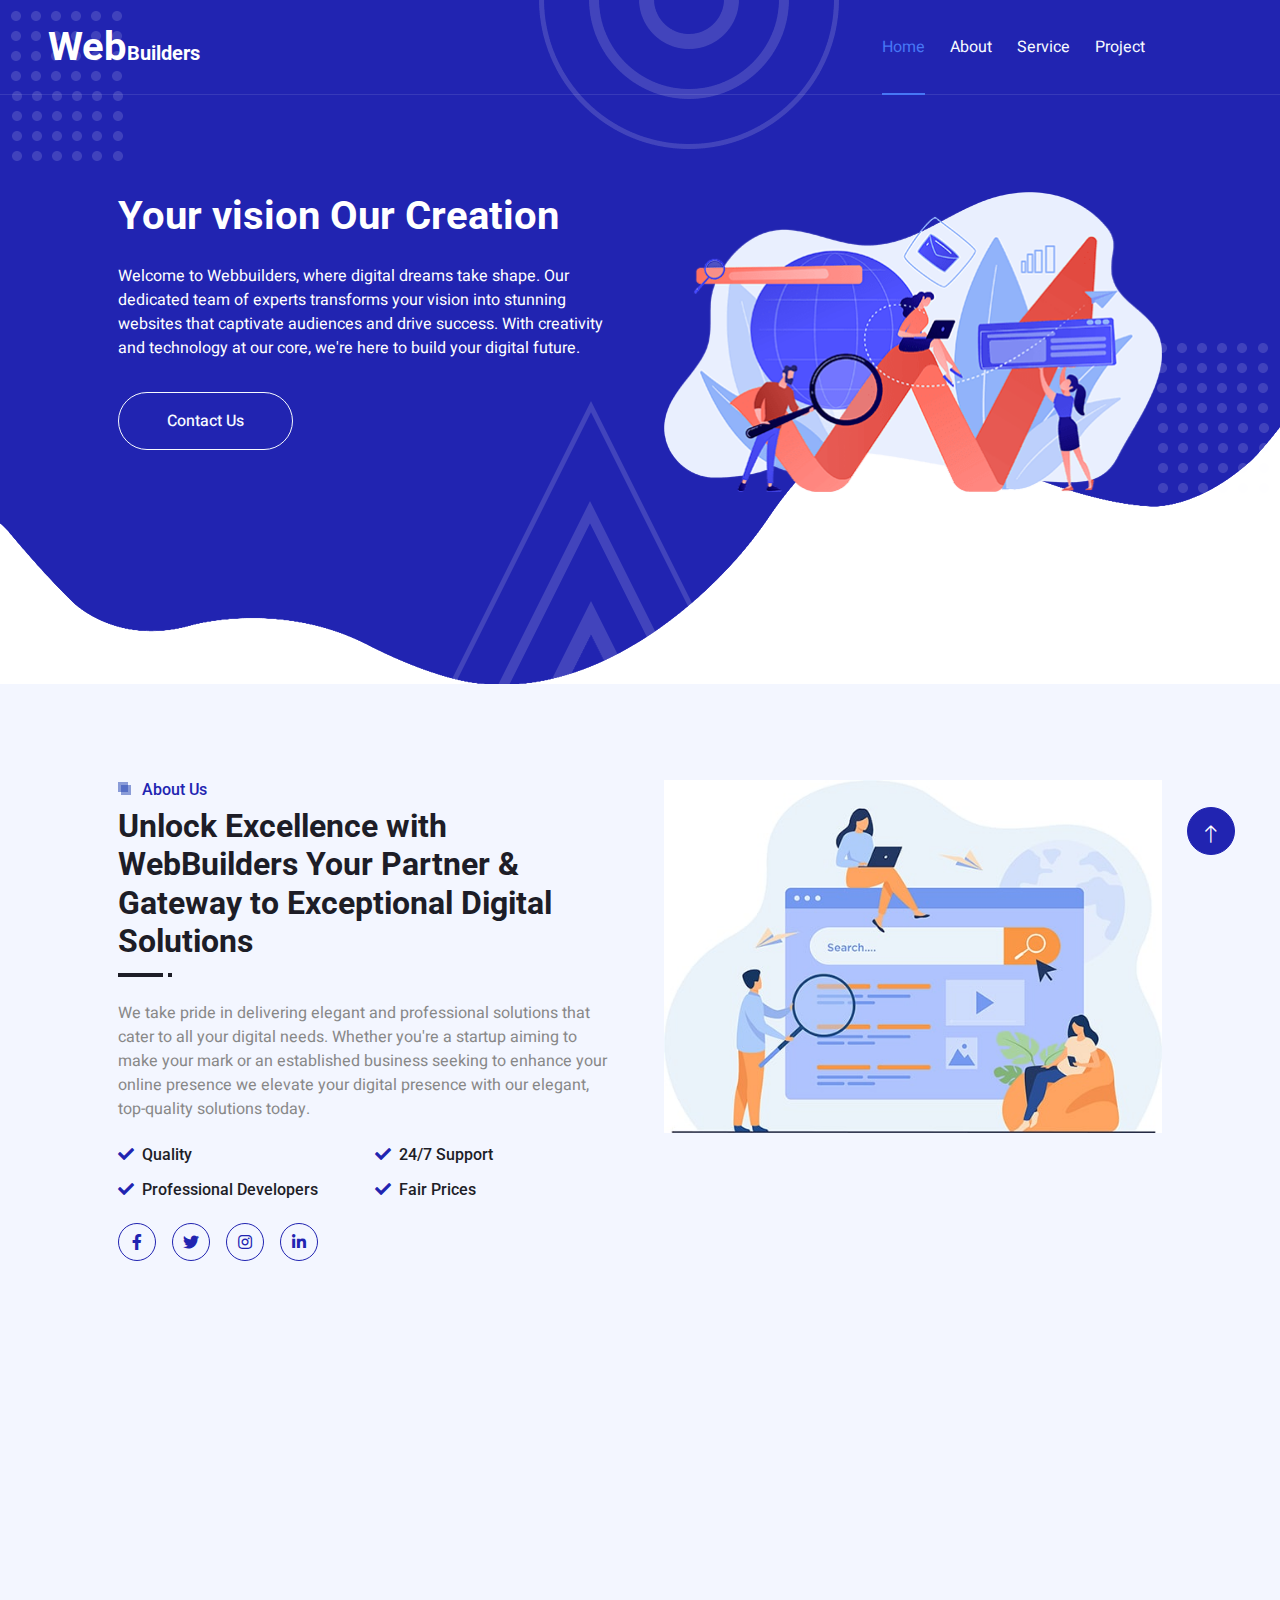
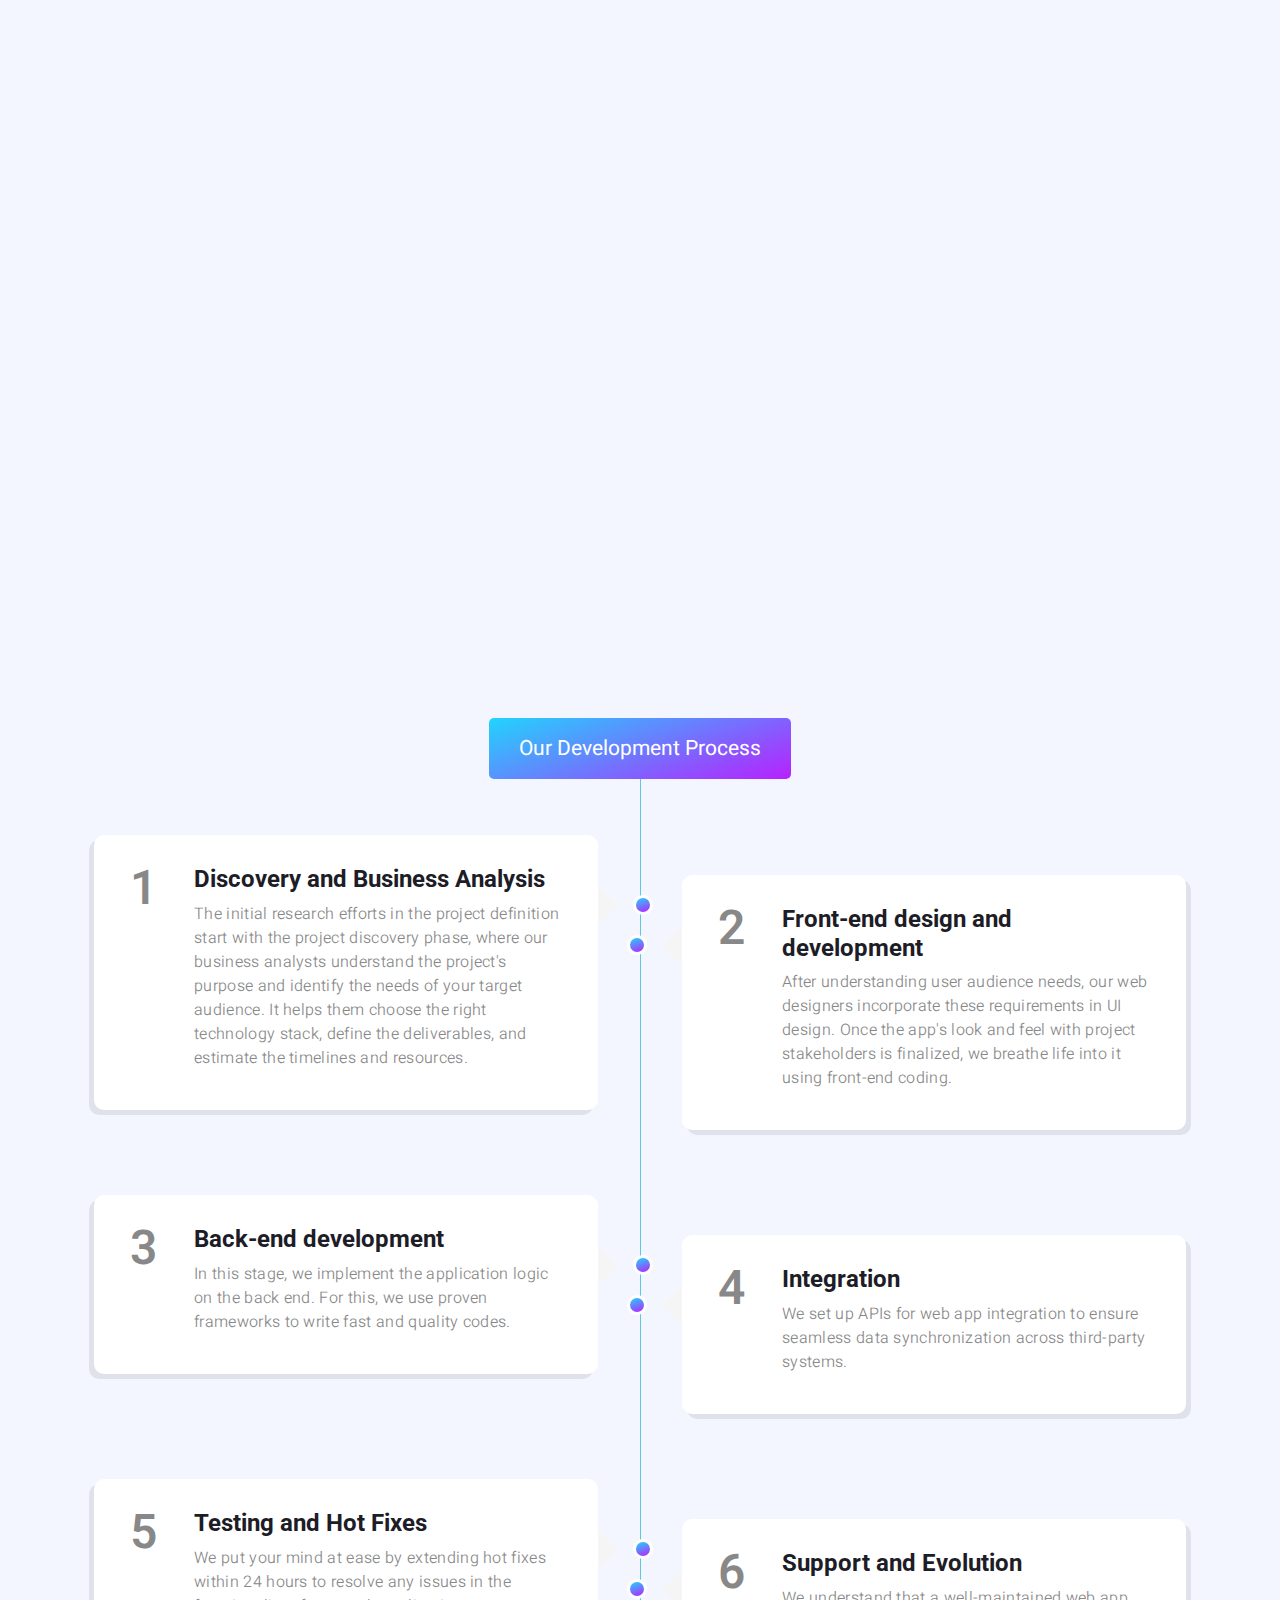
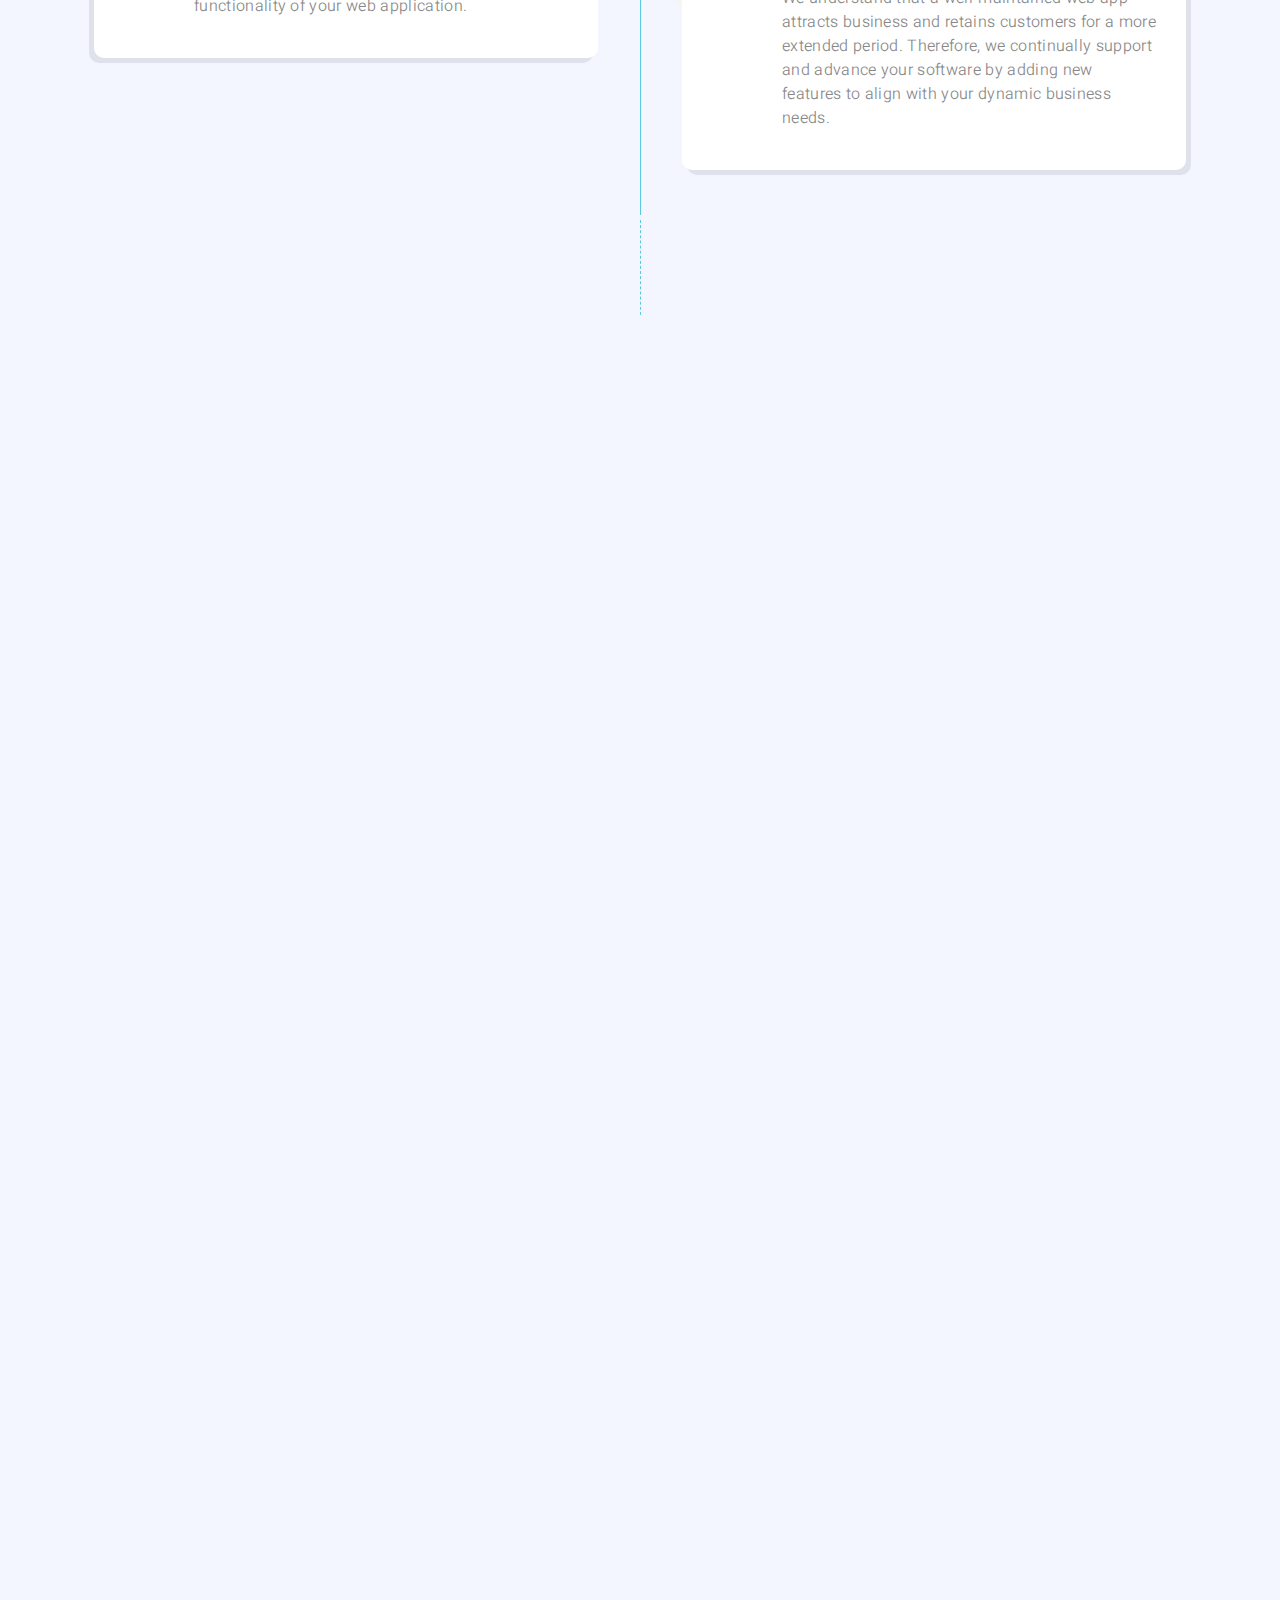
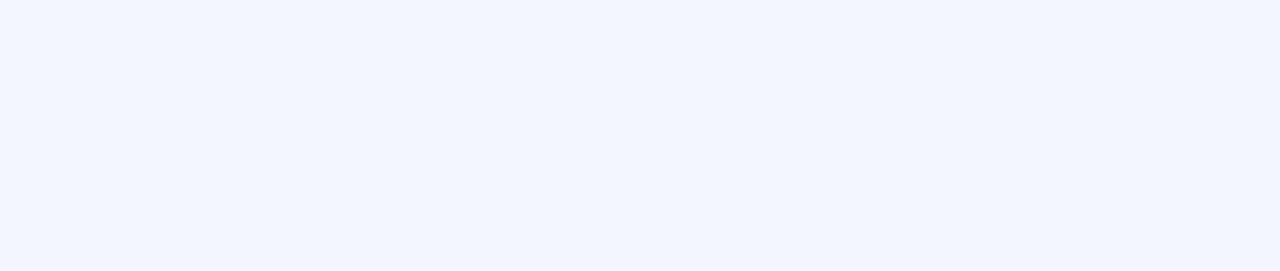
==== commit bdc02e40: "Update index.html" ====
--- a/index.html
+++ b/index.html
@@ -609,15 +609,15 @@
           <div class="d-flex pt-2">
             <a class="btn btn-outline-light btn-social" href=""><i class="fab fa-twitter"></i></a>
             <a class="btn btn-outline-light btn-social" href=""><i class="fab fa-facebook-f"></i></a>
-            <a class="btn btn-outline-light btn-social" href=""><i class="fab fa-youtube"></i></a>
+            <a class="btn btn-outline-light btn-social" href="https://youtube.com/@WebBuildersind?si=NCVCg2-Su9v36Nin" target="_blank" ><i class="fab fa-youtube"></i></a>
             <a class="btn btn-outline-light btn-social" href="https://instagram.com/we_b_uilders?igshid=MzRlODBiNWFlZA==" target="_blank"><i class="fab fa-instagram"></i></a>
-            <a class="btn btn-outline-light btn-social" href=""><i class="fab fa-linkedin-in"></i></a>
+            <a class="btn btn-outline-light btn-social" href="https://www.linkedin.com/in/web-builders-152aaa291?lipi=urn%3Ali%3Apage%3Ad_flagship3_profile_view_base_contact_details%3BYlETEaAUT1e%2FOzC31ZxjKQ%3D%3D" target="_blank" ><i class="fab fa-linkedin-in"></i></a>
           </div>
         </div>
         <div class="col-md-6 col-lg-3">
           <h5 class="text-white mb-4">Popular Link</h5>
-          <a class="btn btn-link" href="">About Us</a>
-          <a class="btn btn-link" href="">Contact Us</a>
+          <a class="btn btn-link" href="#About">About Us</a>
+          <a class="btn btn-link" href="contact.html">Contact Us</a>
           <a class="btn btn-link" href="">Privacy Policy</a>
           <a class="btn btn-link" href="">Terms & Condition</a>
           <a class="btn btn-link" href="">Career</a>
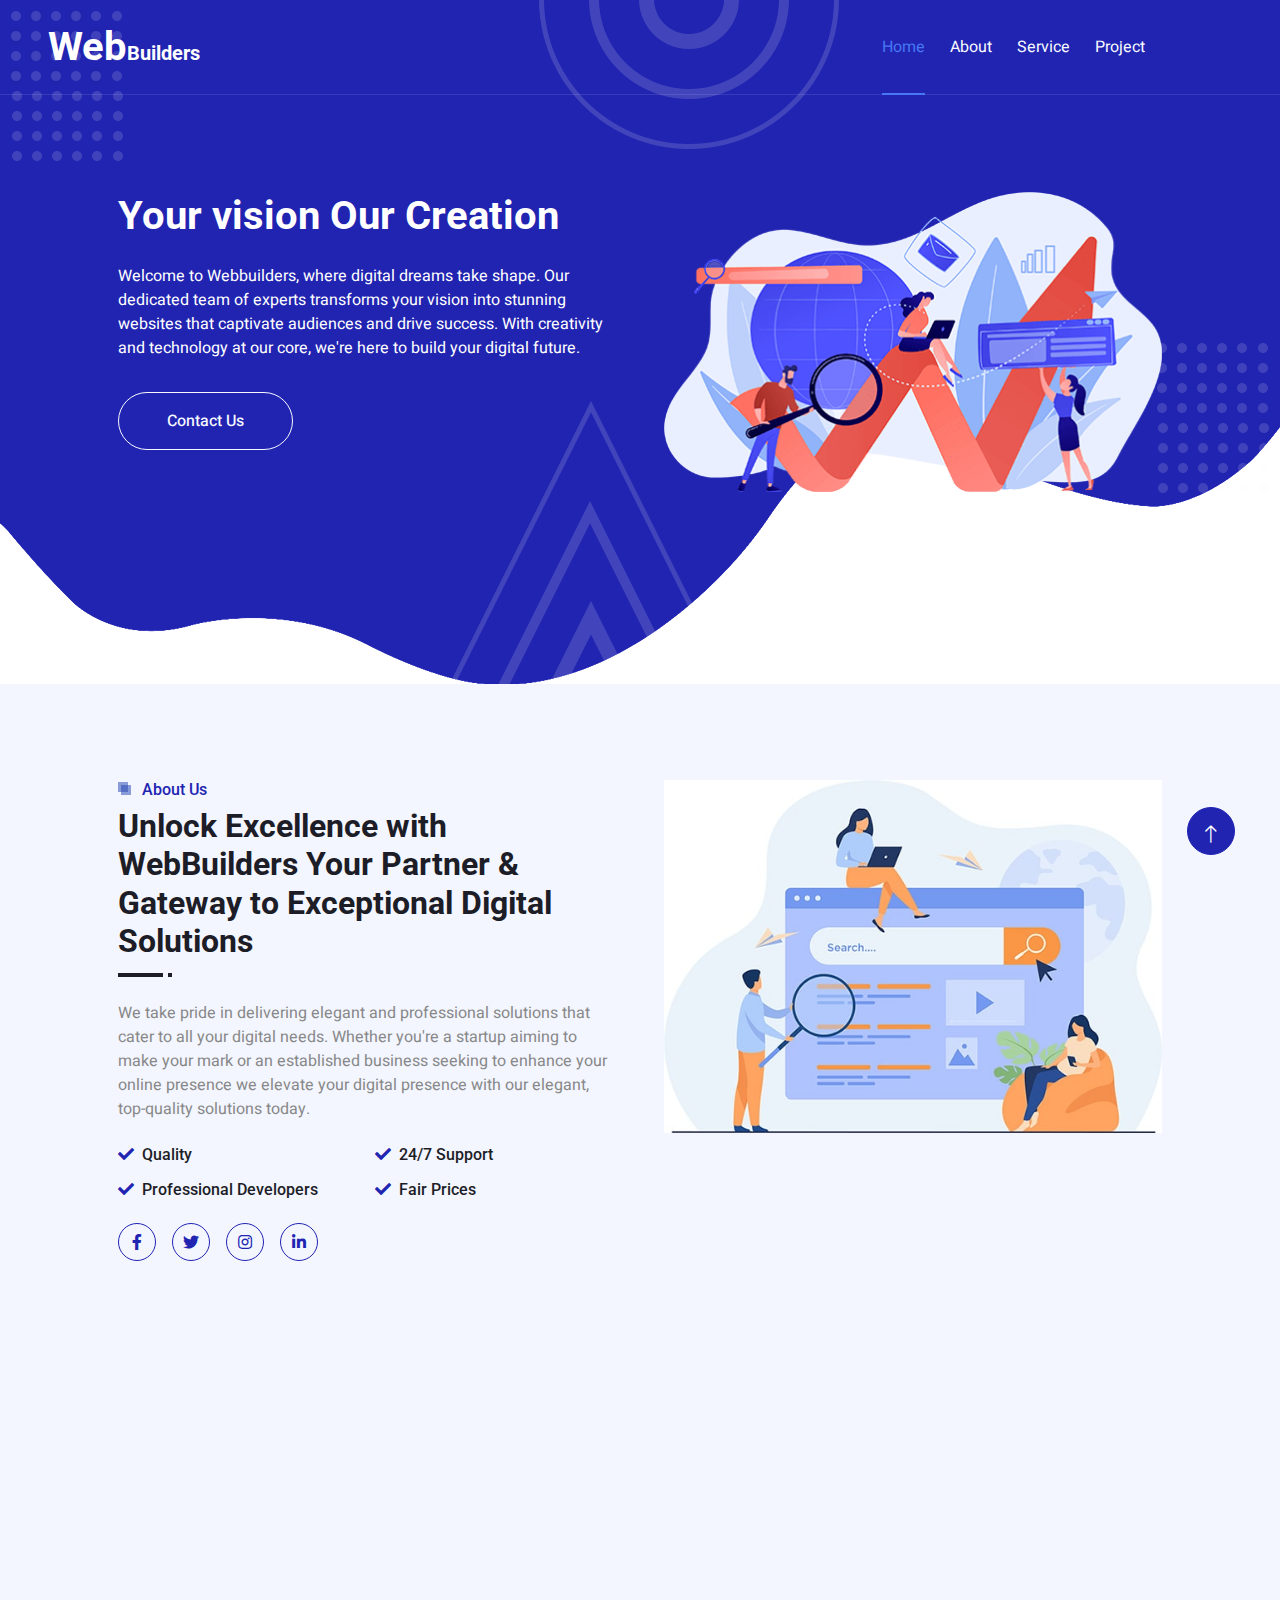
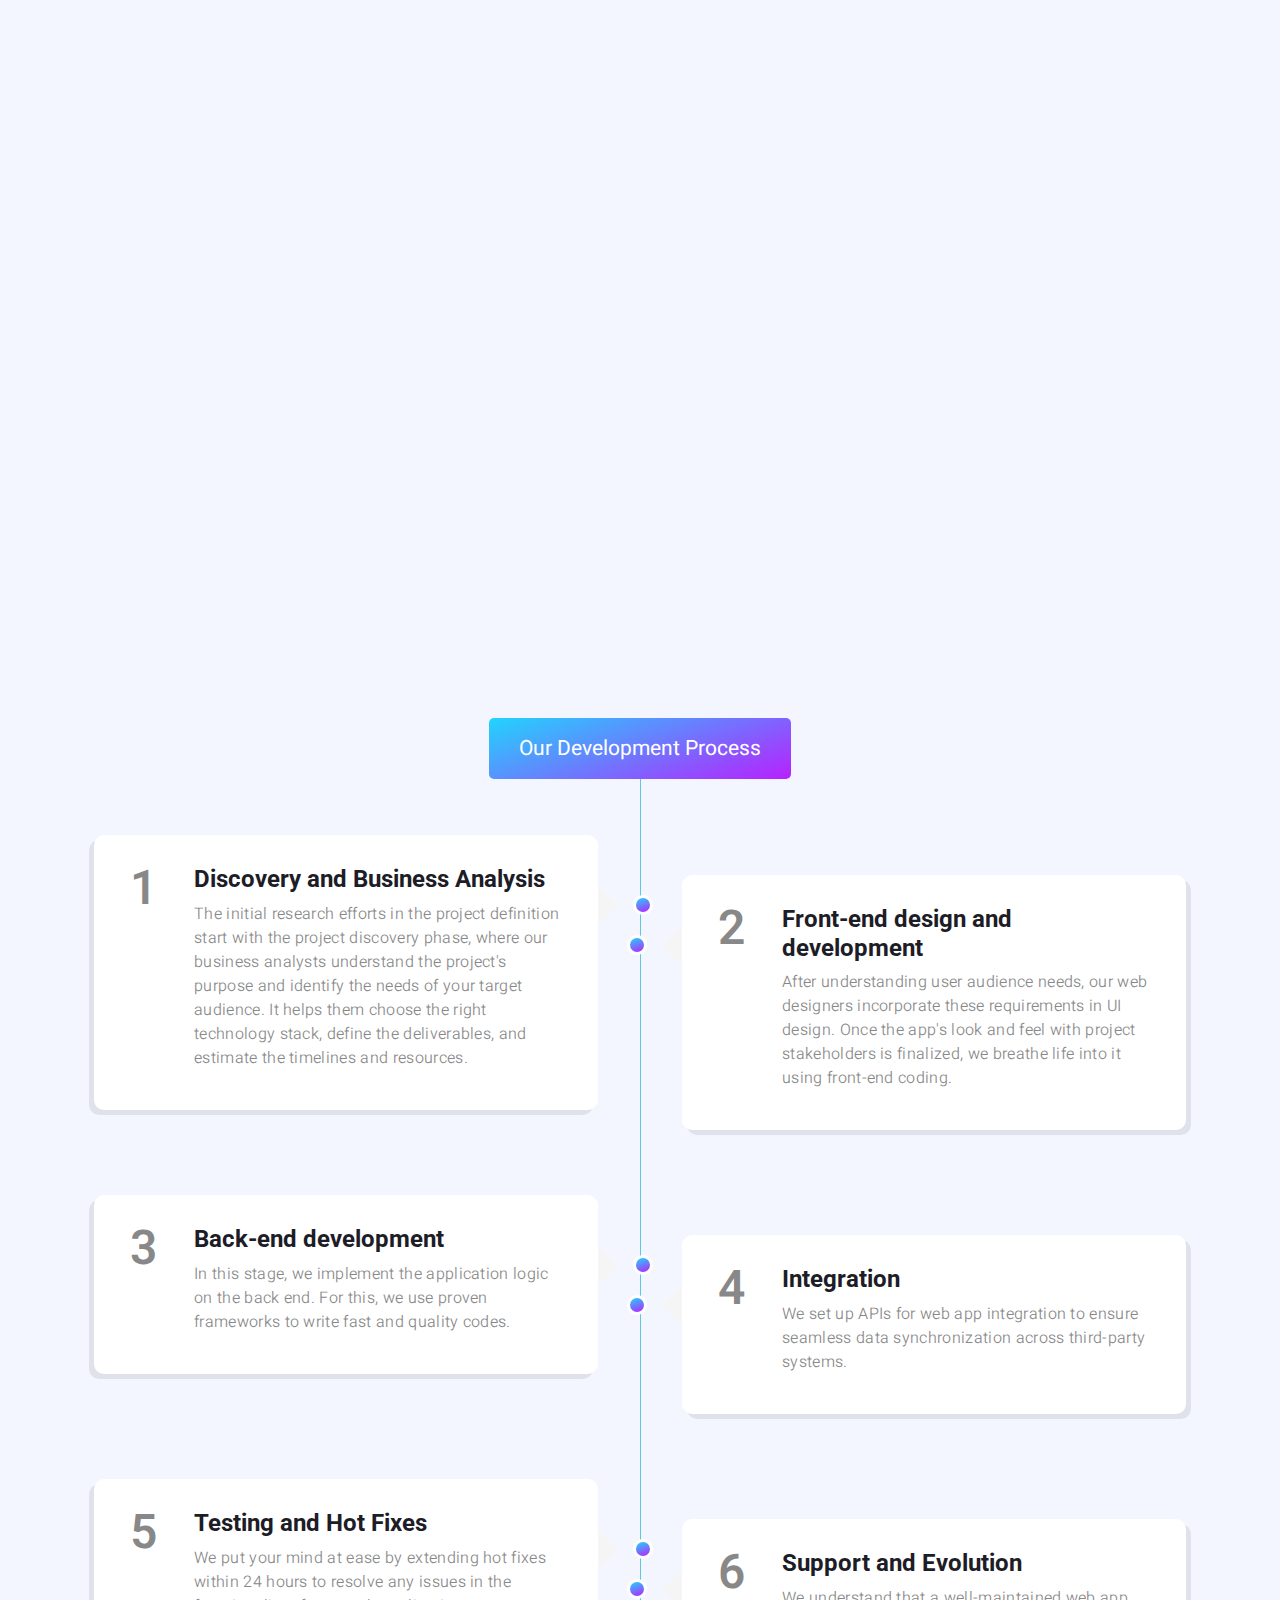
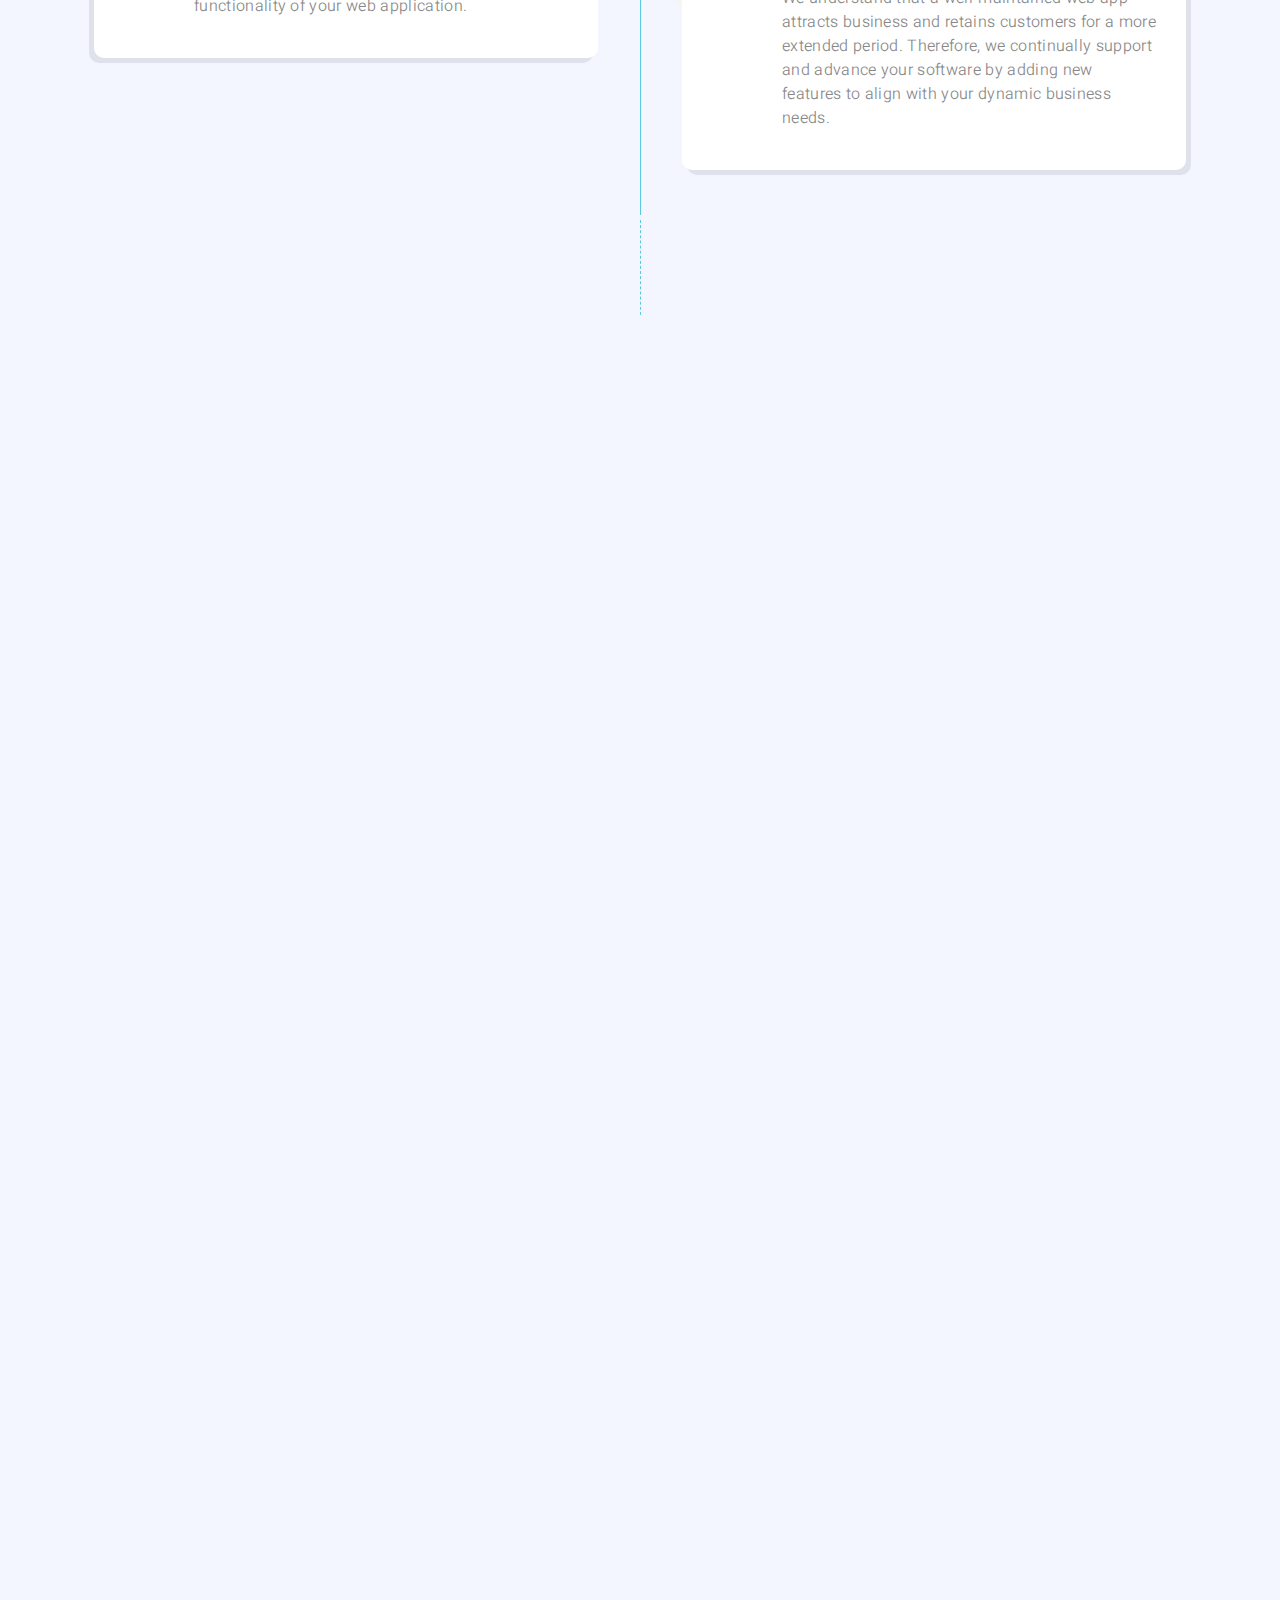
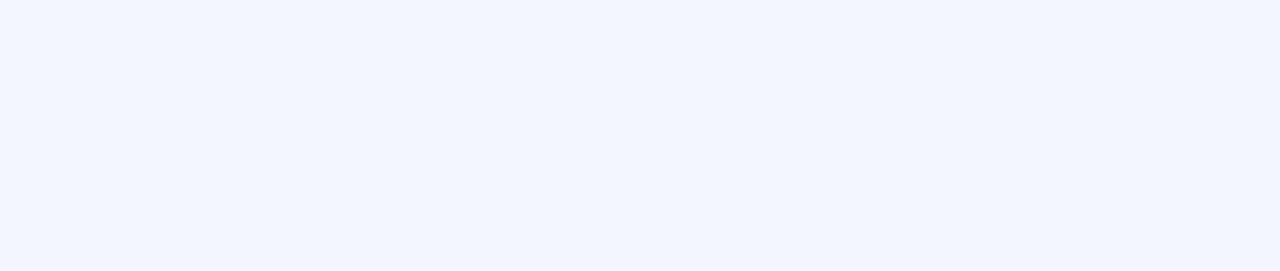
==== commit dbc2ba2e: "Update index.html" ====
--- a/index.html
+++ b/index.html
@@ -397,7 +397,7 @@
                 <a class="btn btn-light" href="img/s2.png" data-lightbox="portfolio"><i class="fa fa-plus fa-2x text-primary"></i></a>
                 <div class="mt-auto">
                   <small class="text-white"><i class="fa fa-folder me-2"></i>Web Design</small>
-                  <a class="h5 d-block text-white mt-1 mb-0" href="https://smart-device-two.vercel.app/" target="_blank">Smart Device monitoring </a>
+                  <a class="h5 d-block text-white mt-1 mb-0" href="https://eonroots.com/" target="_blank">Eon Roots</a>
                 </div>
               </div>
             </div>
@@ -564,7 +564,7 @@
                 <a class="btn btn-square text-primary bg-white my-1" href="https://instagram.com/amrutha__yerakaraju?igshid=MzRlODBiNWFlZA=="target="_blank"><i class="fab fa-instagram"></i></a>
                 <a class="btn btn-square text-primary bg-white my-1" href="https://www.linkedin.com/in/amrutha-y-331b2b240"target="_blank"><i class="fab fa-linkedin-in"></i></a>
               </div>
-              <img class="img-fluid rounded w-100" src="img\amy2.png" alt="">
+              <img class="img-fluid rounded w-100" src="img\amy1.png" alt="">
             </div>
             <div class="px-4 py-3">
               <h5 class="fw-bold m-0">Amrutha</h5>
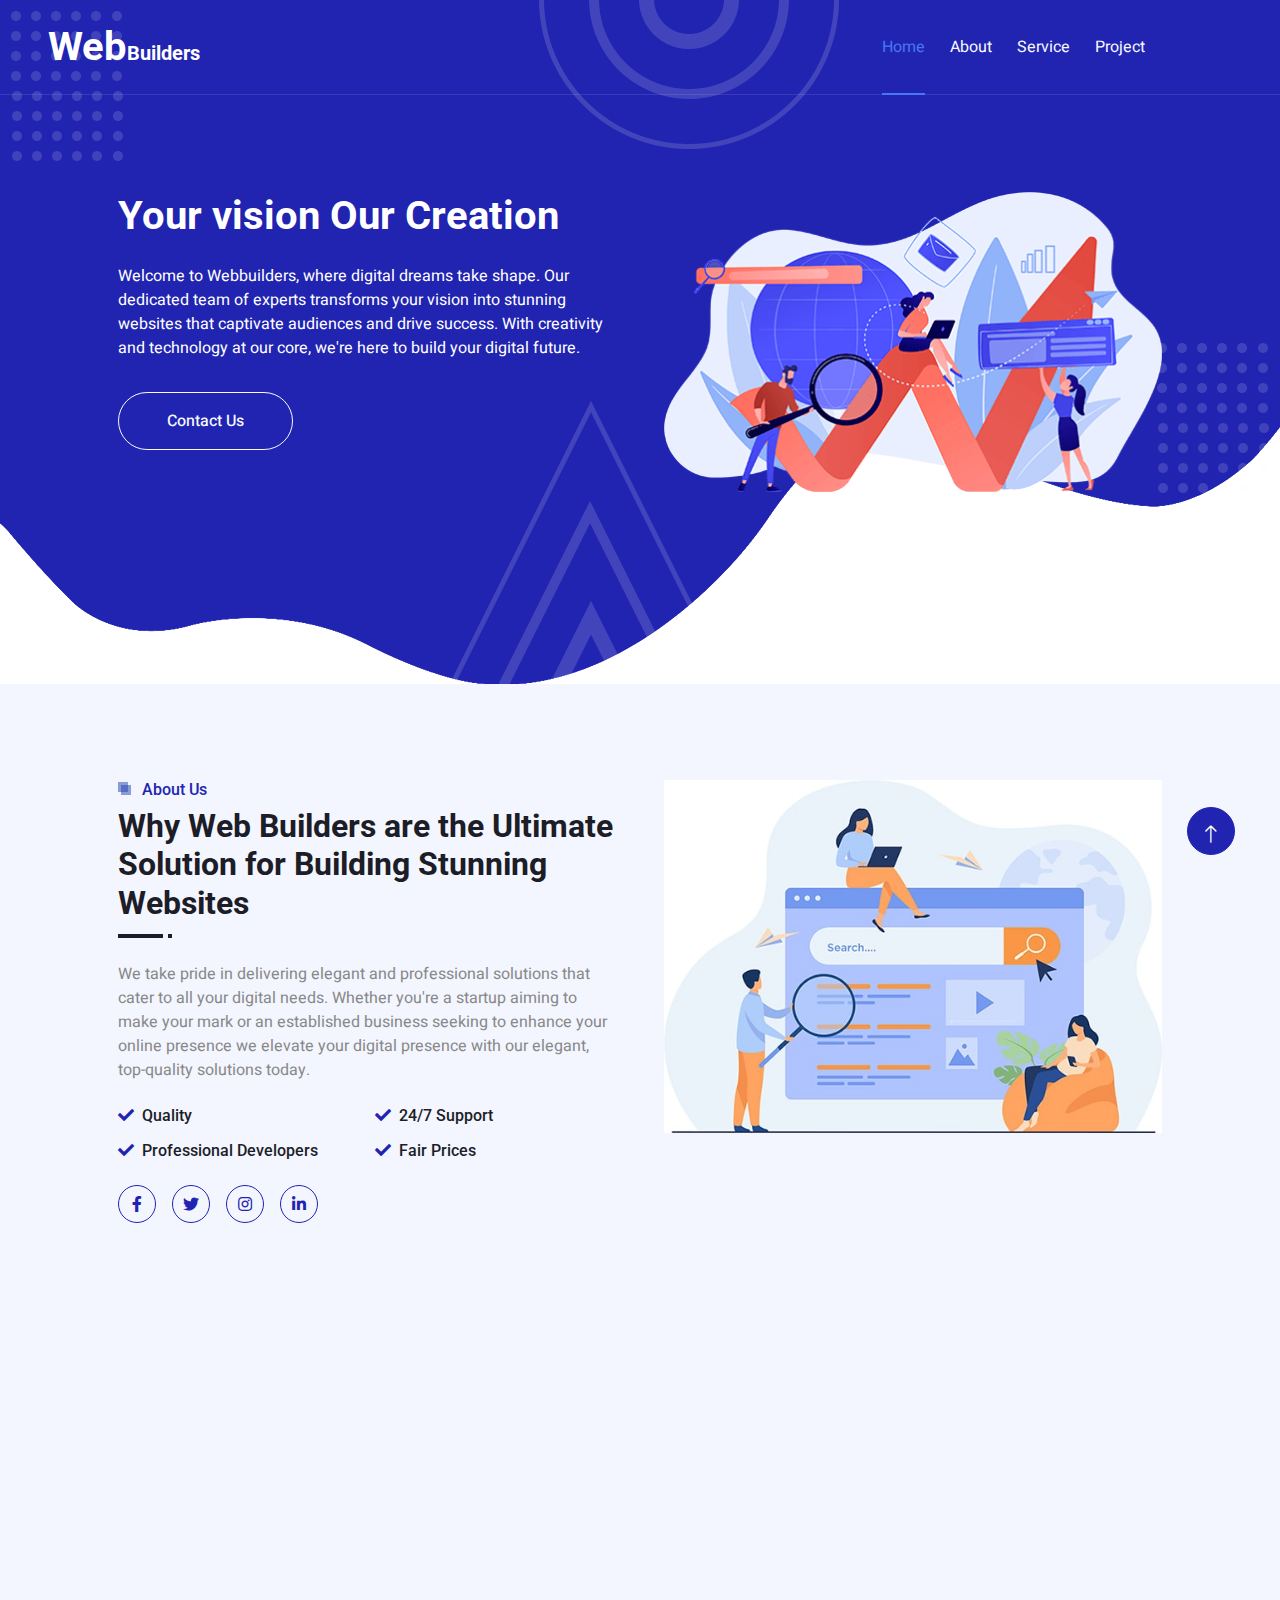
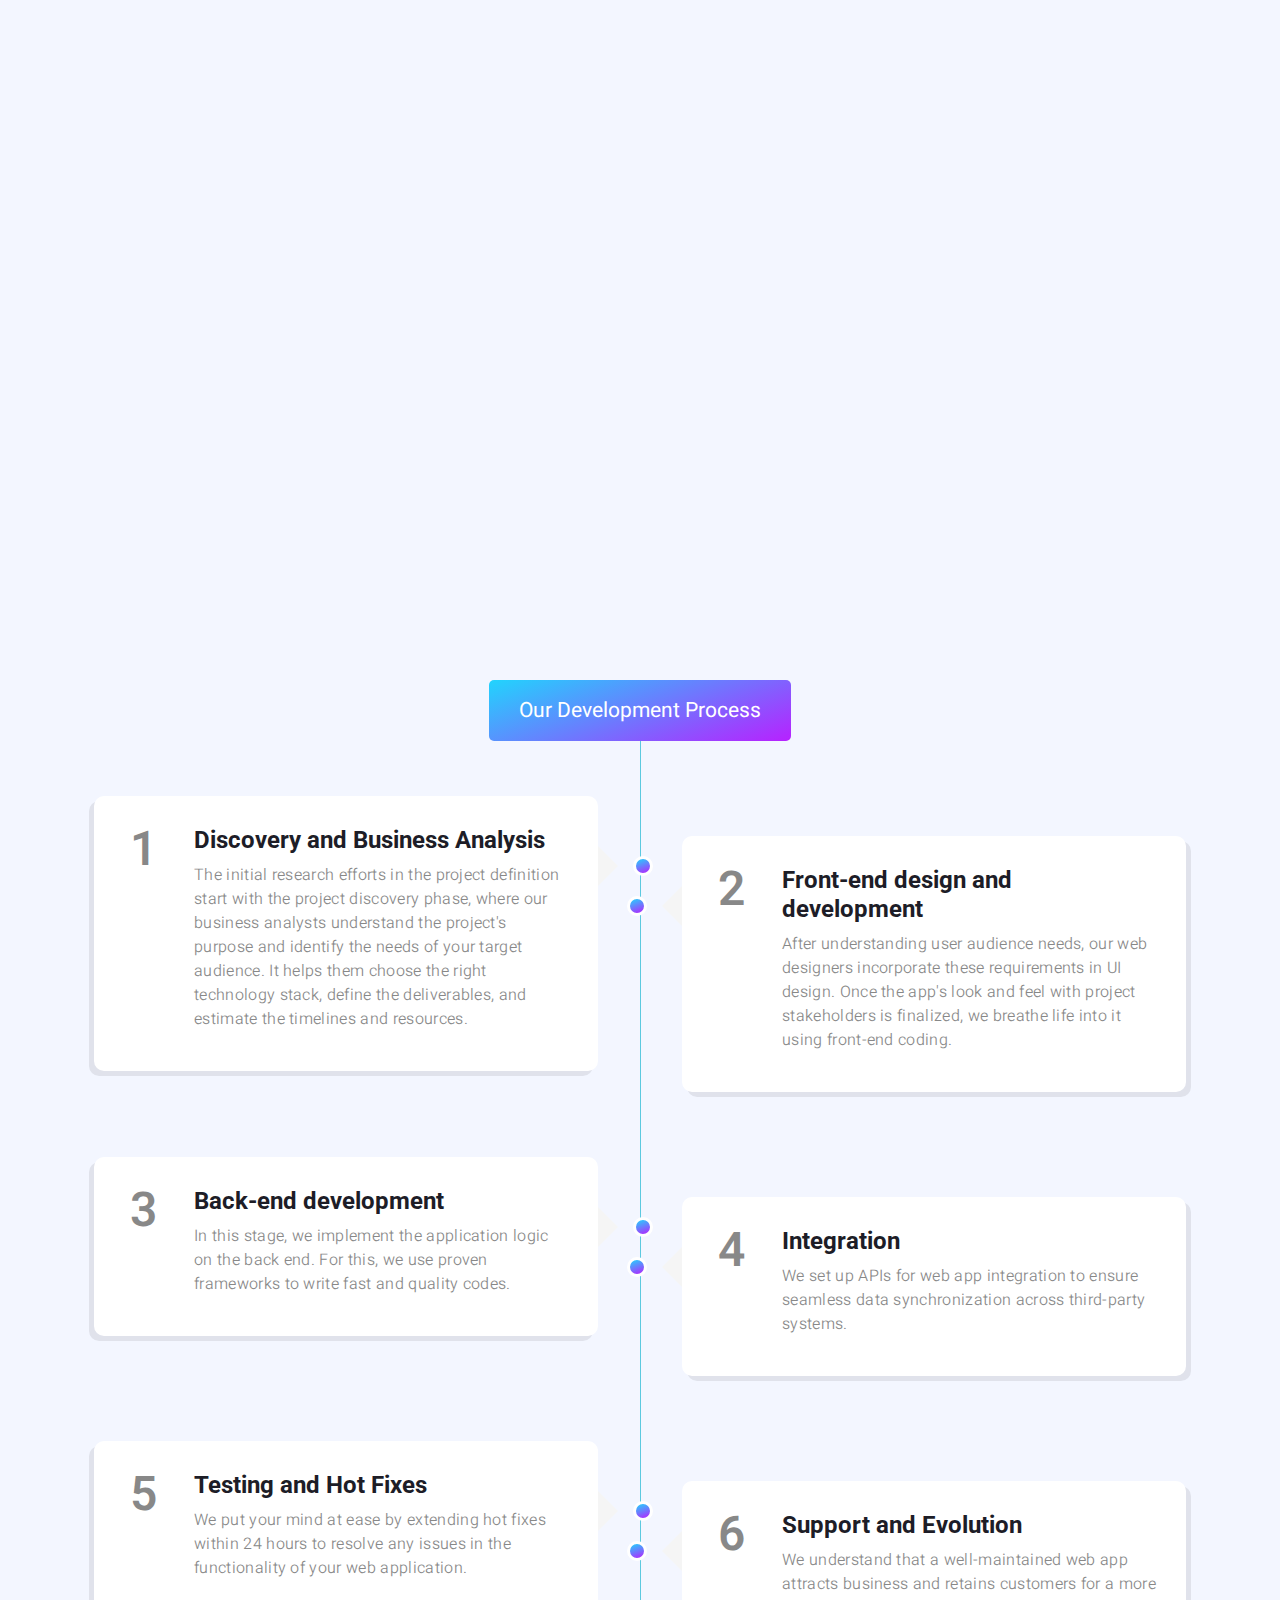
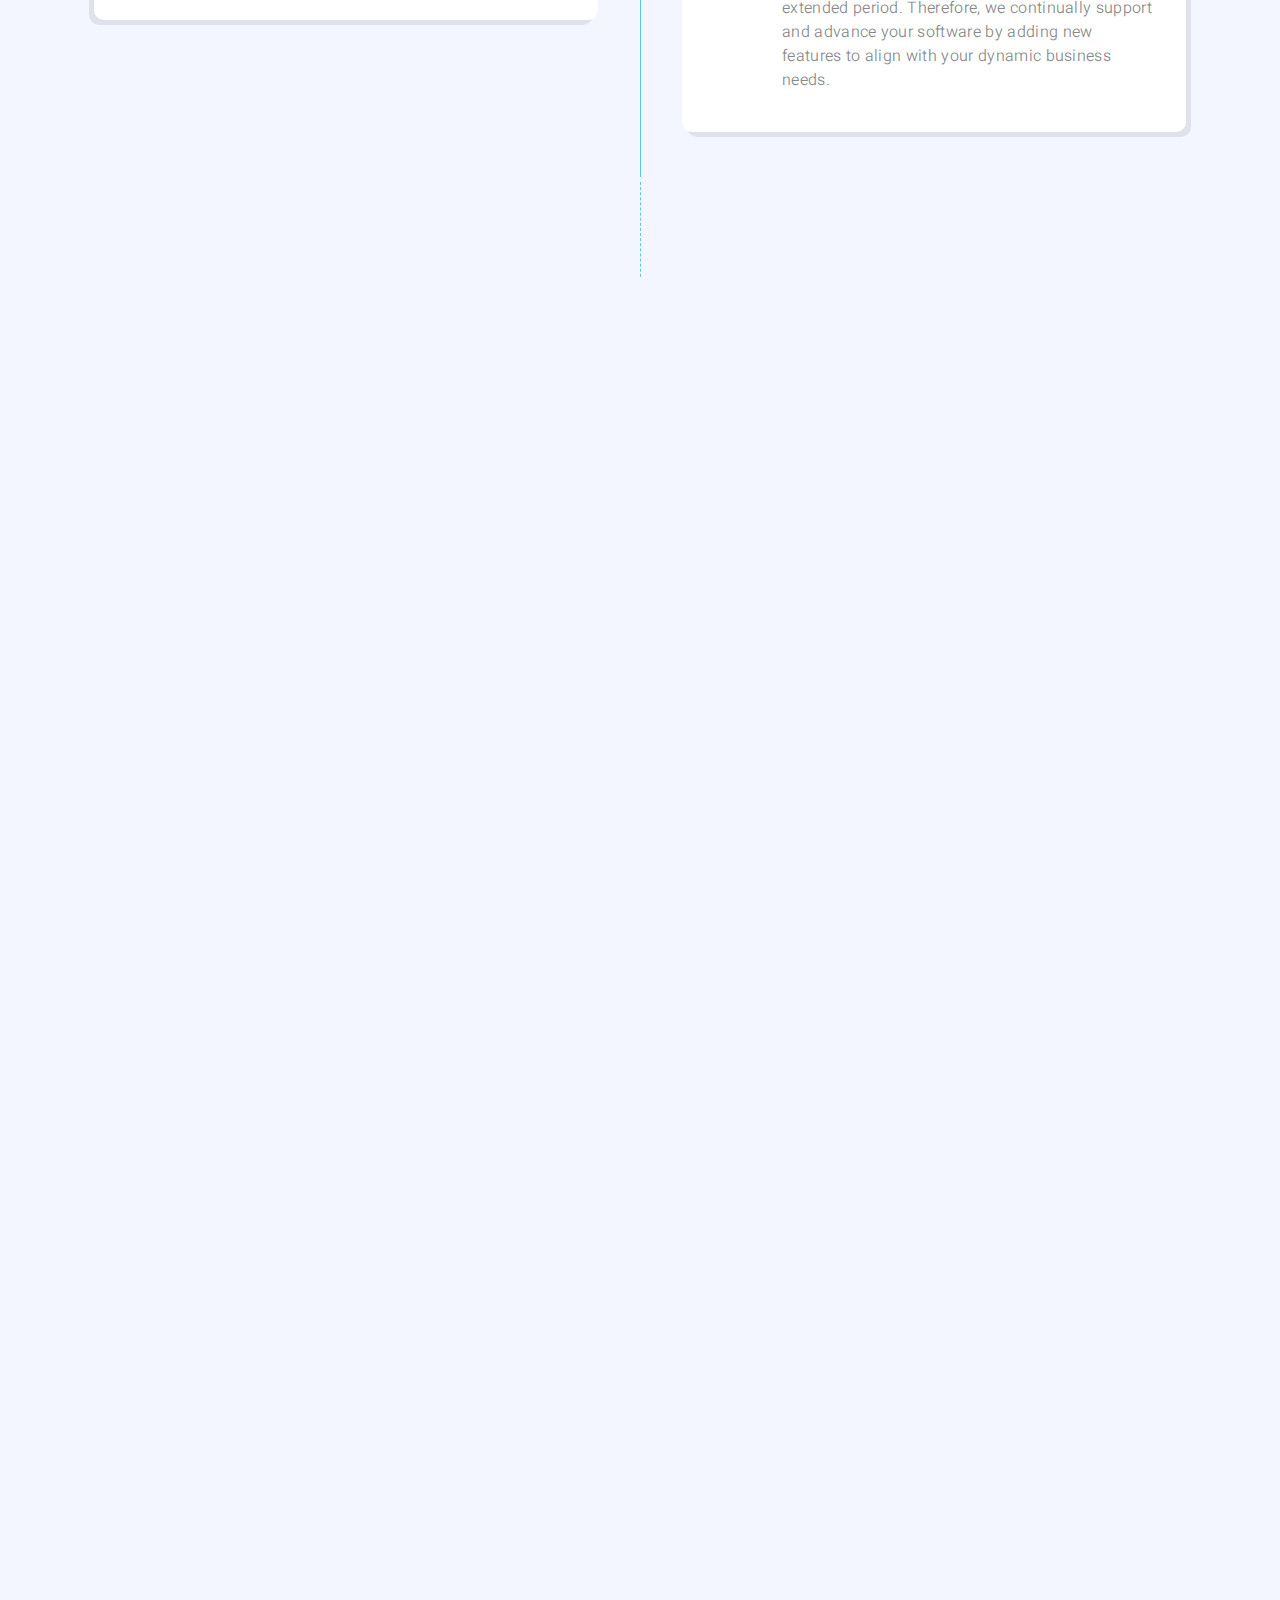
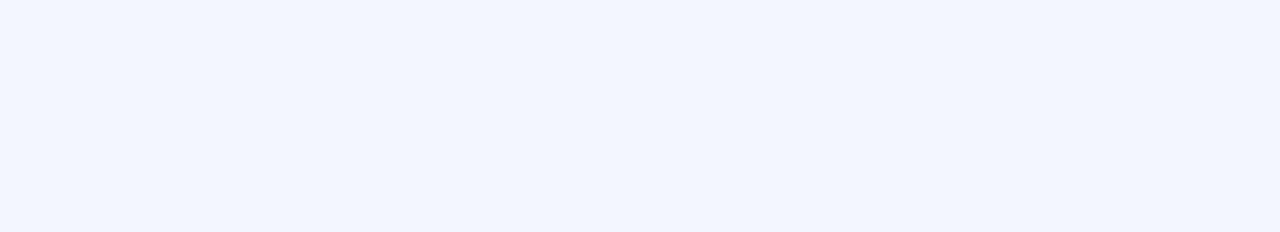
==== commit f2b11e41: "a" ====
--- a/index.html
+++ b/index.html
@@ -123,7 +123,7 @@
           <div class="col-lg-6 wow fadeInUp" data-wow-delay="0.1s">
             <div class="section-title position-relative mb-4 pb-2">
               <h6 class="position-relative text-primary ps-4">About Us</h6>
-              <h2 class="mt-2">Unlock Excellence with WebBuilders Your Partner & Gateway to Exceptional Digital Solutions</h2>
+              <h2 class="mt-2">Why Web Builders are the Ultimate Solution for Building Stunning Websites</h2>
             </div>
             <p class="mb-4">We take pride in delivering elegant and professional solutions that cater to all your digital needs. Whether you're a startup aiming to make your mark or an established business seeking to enhance your online presence we
               elevate your digital presence with our elegant, top-quality solutions today.</p>
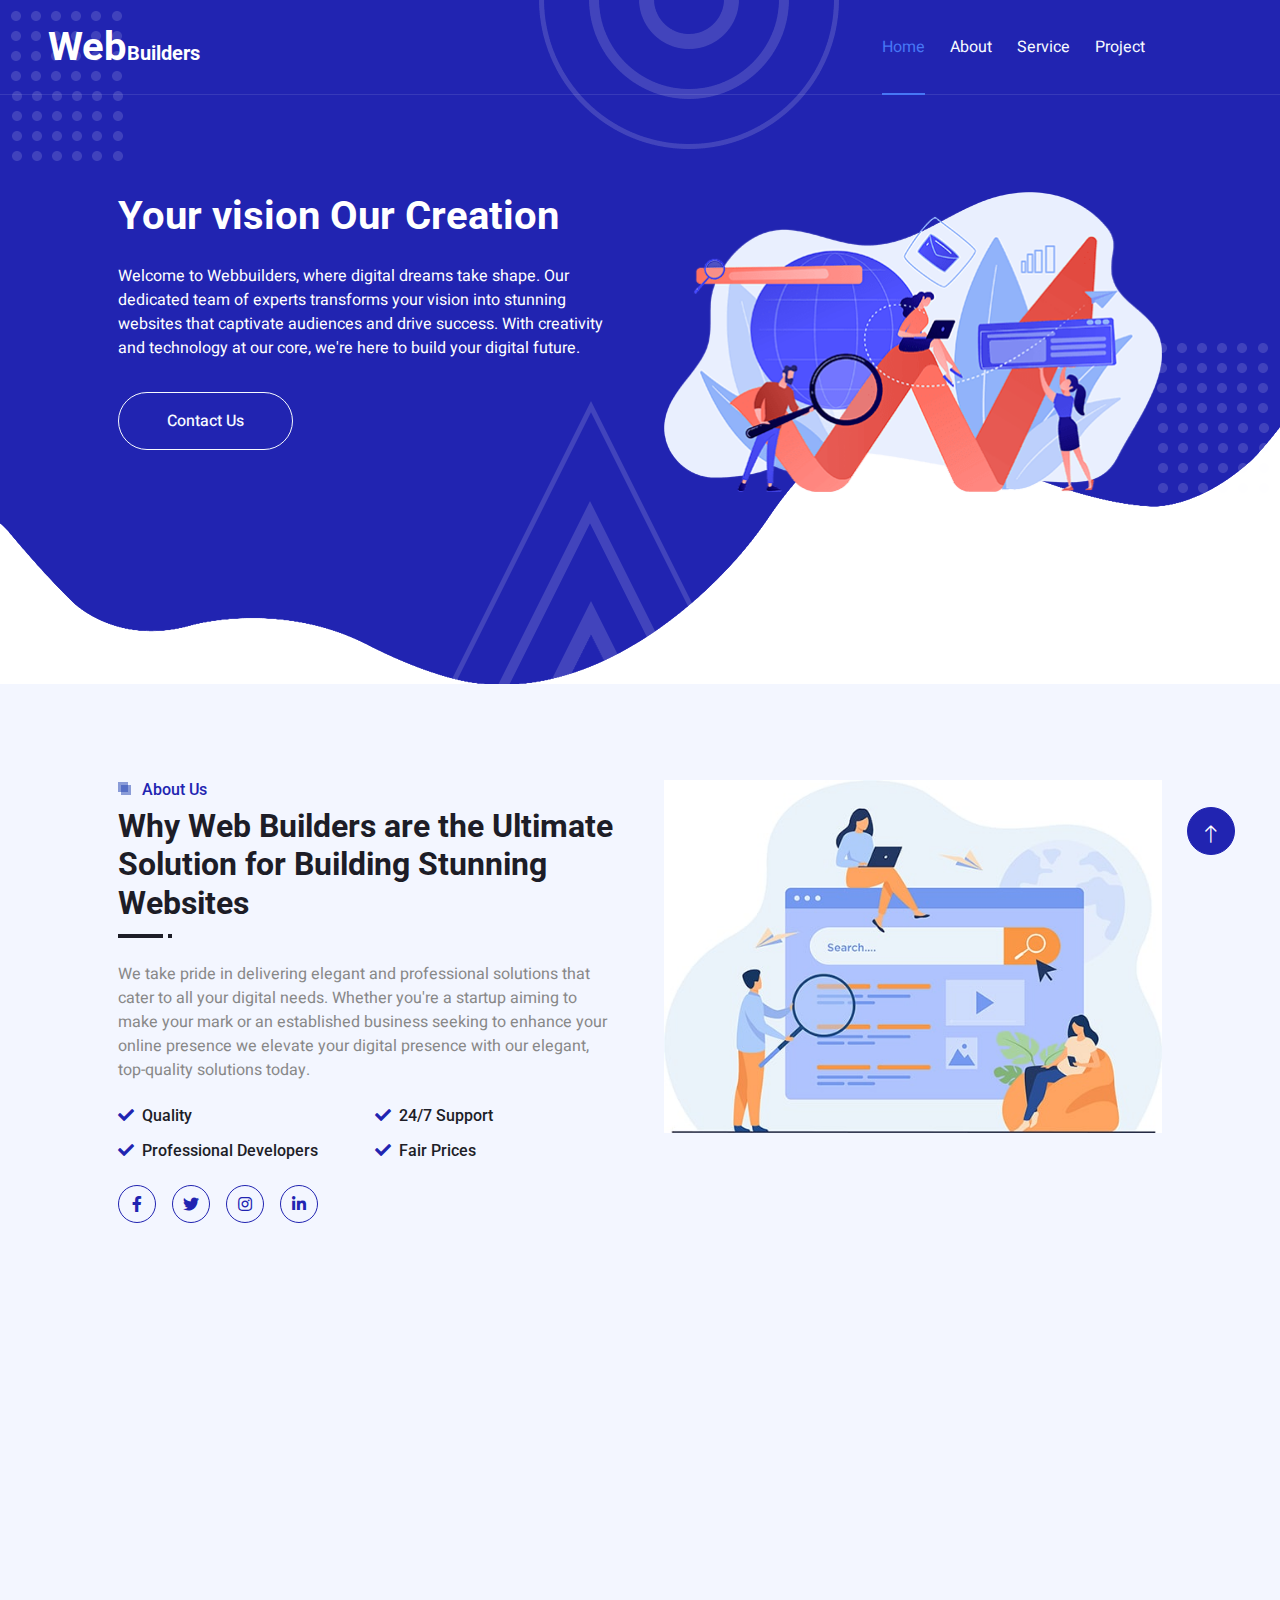
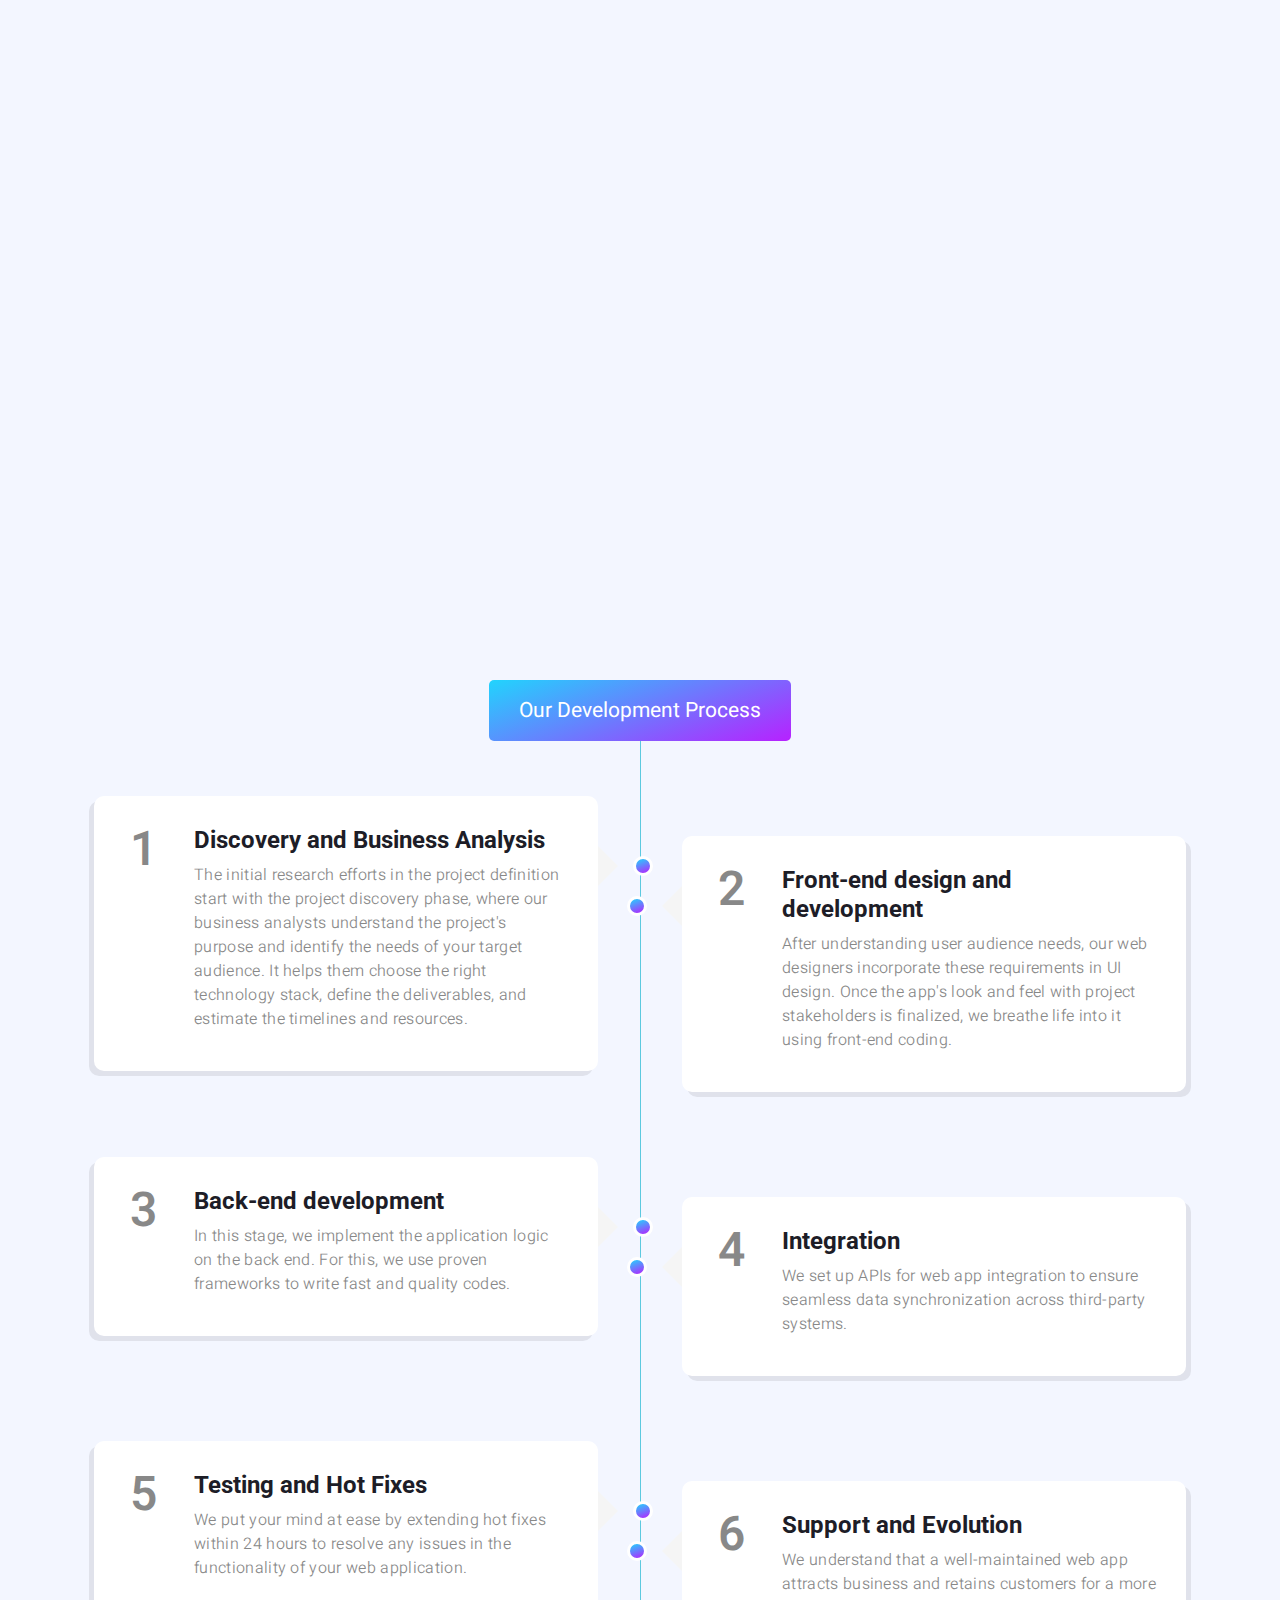
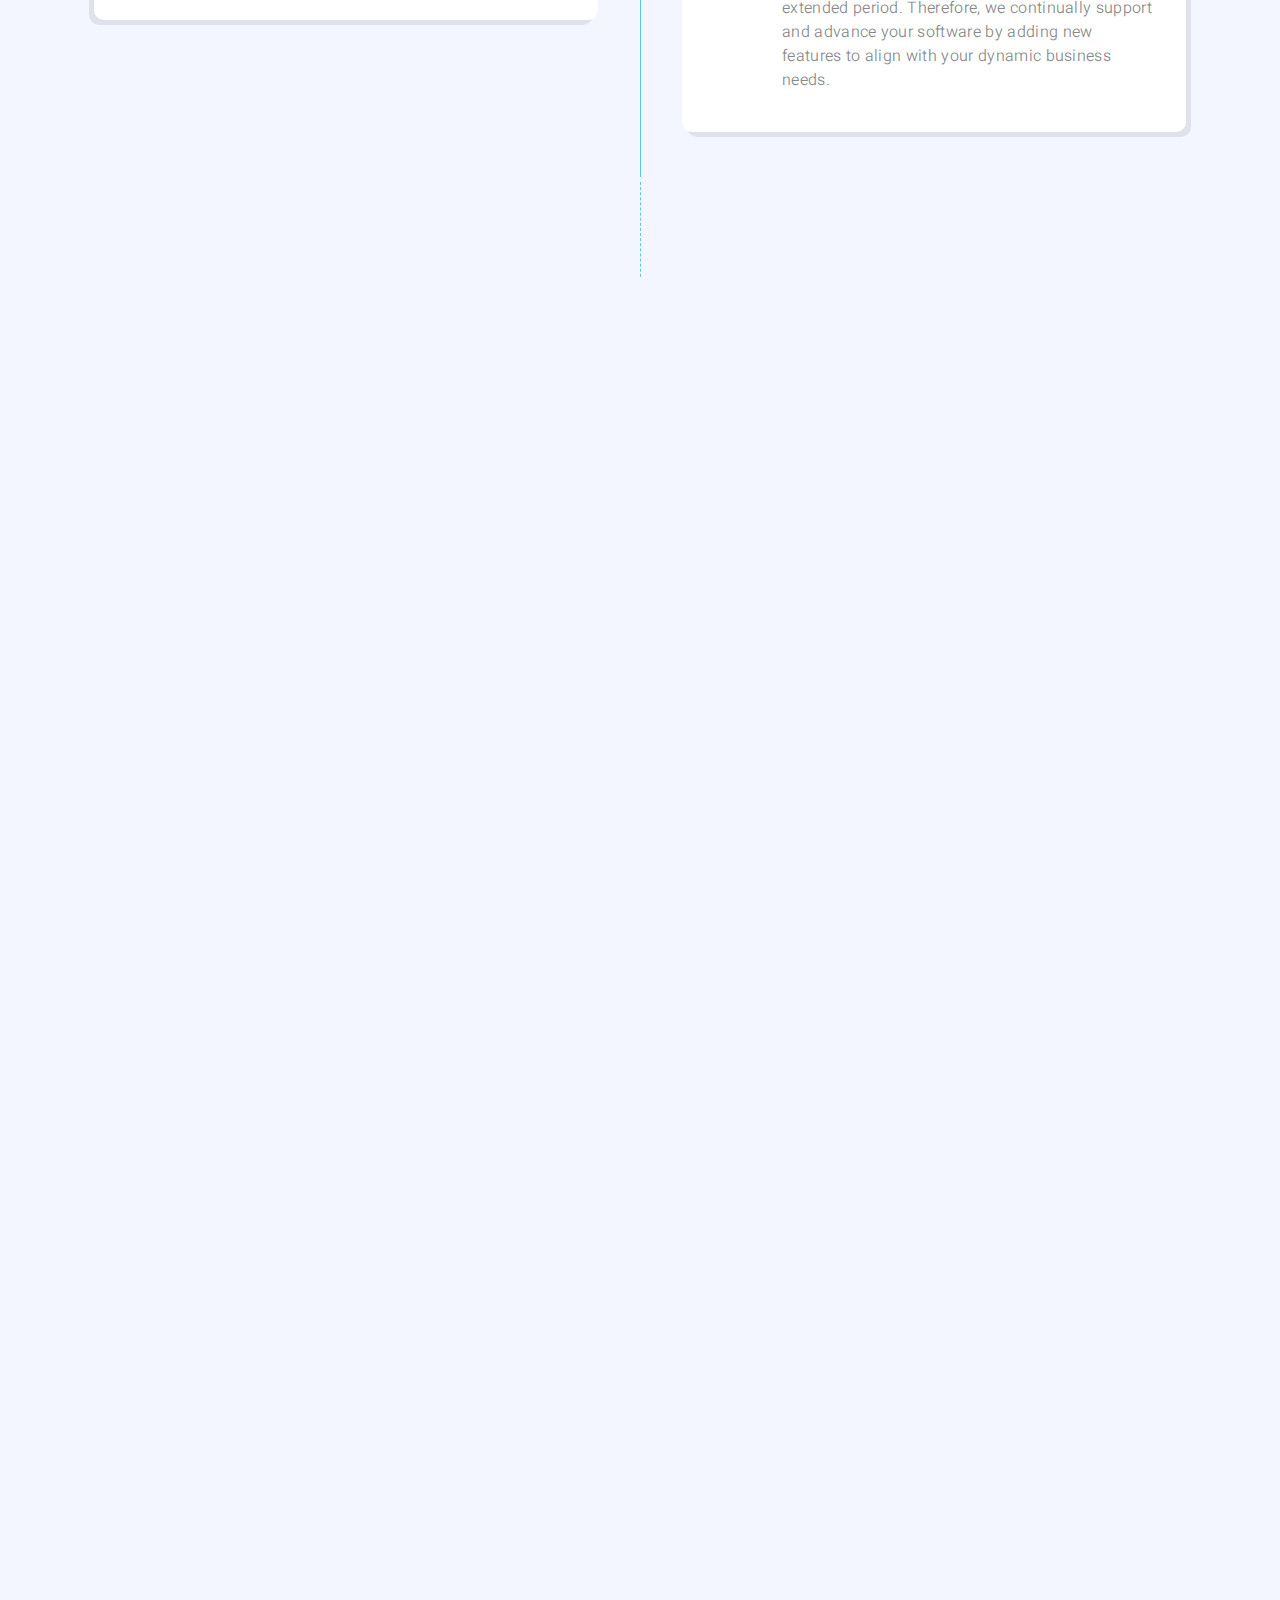
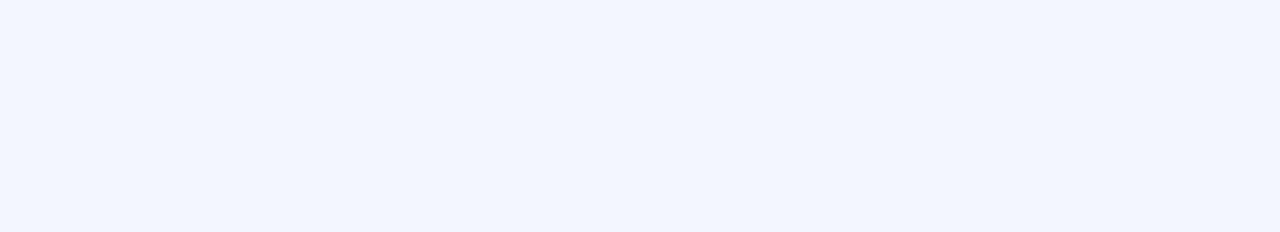
==== commit 70d8ae60: "tags" ====
--- a/index.html
+++ b/index.html
@@ -5,11 +5,56 @@
   <meta charset="utf-8">
   <title>Webbuilders</title>
   <meta content="width=device-width, initial-scale=1.0" name="viewport">
-  <meta content="" name="keywords">
-  <meta content="" name="description">
+  <meta content="Web builder, webbuilders , webbuildersind, website in Villupuram , software company in villupuram , website designerin villupuram,software company in Tamil-nadu , website designerin Tamil-nadu , software company in puducherry , website designerin puducherry,
+  Website builder,
+  Create website,
+  Build website,
+  Website creator,
+  DIY website builder,
+  Free website builder,
+  Easy website builder,
+  Drag and drop website builder,
+  No code website builder,
+  Website design,
+  Web design,
+  Responsive web design,
+  Mobile-friendly website builder,
+  Ecommerce website builder,
+  Small business website builder,
+  Portfolio website builder,
+  Blog website builder,
+  Personal website builder,
+  Best website builders,
+  Top website builders,
+  Compare website builders,
+  Reviews of website builders,
+  Website builder tutorials,
+  Website builder tips and tricks,
+  Website builder resources,
+  Website builder help,Website builder software,
+  Online website builder,
+  Cloud-based website builder,
+  Website builder app,
+  Website builder for beginners,
+  Website builder for small businesses,
+  Website builder for ecommerce,
+  Website builder for blogs,
+  Website builder for portfolios,
+  Website builder for mobile,
+  Website builder for SEO,
+  Website builder with templates,
+  Website builder with drag and drop,
+  Website builder with free hosting,
+  Website builder with free domain,
+  Website builder with custom domain,
+  Website builder with email hosting,
+  Website builder with analytics,
+  Website builder with security,
+  Website builder with support" name="keywords">
+  <meta content="We take pride in delivering elegant and professional solutions that cater to all your digital needs. Whether you're a startup aiming to make your mark or an established business seeking to enhance your online presence we elevate your digital presence with our elegant, top-quality solutions today." name="description">
 
   <!-- Favicon -->
-  <link href="img/logo.png" rel="icon">
+  <link href="img/logo.png" rel="icon" alt="webbuilders icon">
 
   <!-- Google Web Fonts -->
   <link rel="preconnect" href="https://fonts.googleapis.com">
@@ -89,7 +134,7 @@
             <a href="contact.html" class="btn btn-outline-light py-sm-3 px-sm-5 rounded-pill animated slideInRight">Contact Us</a>
           </div>
           <div class="col-lg-6 text-center text-lg-start">
-            <img class="img-fluid" src="img/newsletter.png" alt="">
+            <img class="img-fluid" src="img/newsletter.png" alt="webbuilders">
           </div>
         </div>
       </div>
@@ -380,7 +425,7 @@
         <div class="row g-4 portfolio-container">
           <div class="col-lg-4 col-md-6 portfolio-item first wow zoomIn" data-wow-delay="0.1s">
             <div class="position-relative rounded overflow-hidden">
-              <img class="img-fluid w-100" src="img/s1.png" alt="">
+              <img class="img-fluid w-100" src="img/s1.png" alt="webbuilders,webbuildersind,website,web development">
               <div class="portfolio-overlay">
                 <a class="btn btn-light" href="img/s1.png" data-lightbox="portfolio"><i class="fa fa-plus fa-2x text-primary"></i></a>
                 <div class="mt-auto">
@@ -392,7 +437,7 @@
           </div>
           <div class="col-lg-4 col-md-6 portfolio-item second wow zoomIn" data-wow-delay="0.3s">
             <div class="position-relative rounded overflow-hidden">
-              <img class="img-fluid w-100" src="img/s2.png" alt="">
+              <img class="img-fluid w-100" src="img/s2.png" alt="webbuilders,webbuildersind,website,web development">
               <div class="portfolio-overlay">
                 <a class="btn btn-light" href="img/s2.png" data-lightbox="portfolio"><i class="fa fa-plus fa-2x text-primary"></i></a>
                 <div class="mt-auto">
@@ -404,7 +449,7 @@
           </div>
           <div class="col-lg-4 col-md-6 portfolio-item first wow zoomIn" data-wow-delay="0.6s">
             <div class="position-relative rounded overflow-hidden">
-              <img class="img-fluid w-100" src="img/s3.png" alt="">
+              <img class="img-fluid w-100" src="img/s3.png" alt="webbuilders,webbuildersind,website,web development">
               <div class="portfolio-overlay">
                 <a class="btn btn-light" href="img/s3.png" data-lightbox="portfolio"><i class="fa fa-plus fa-2x text-primary"></i></a>
                 <div class="mt-auto">
@@ -529,7 +574,7 @@
                 <a class="btn btn-square text-primary bg-white my-1" href="https://instagram.com/this______dinesh?igshid=OGQ5ZDc2ODk2ZA=="target="_blank"><i class="fab fa-instagram"></i></a>
                 <a class="btn btn-square text-primary bg-white my-1" href="https://www.linkedin.com/in/dinesh-h-085a3421a"target="_blank"><i class="fab fa-linkedin-in"></i></a>
               </div>
-              <img class="img-fluid rounded w-100" src="img\diin.jpg" alt="">
+              <img class="img-fluid rounded w-100" src="img\diin.jpg" alt="webbuilders founder,webbuilders,webbuildersind,website,web development">
             </div>
             <div class="px-4 py-3">
               <h5 class="fw-bold m-0">Dinesh</h5>
@@ -547,7 +592,7 @@
                 <a class="btn btn-square text-primary bg-white my-1" href="https://instagram.com/ax._hi?igshid=MzRlODBiNWFlZA=="target="_blank"><i class="fab fa-instagram"></i></a>
                 <a class="btn btn-square text-primary bg-white my-1" href="https://www.linkedin.com/in/adhithya-e-aa5054222"target="_blank"><i class="fab fa-linkedin-in"></i></a>
               </div>
-              <img class="img-fluid rounded w-100" src="img\adhi (1).png" alt="">
+              <img class="img-fluid rounded w-100" src="img\adhi (1).png" alt="webbuilders cofounder,webbuildersind,website,web development">
             </div>
             <div class="px-4 py-3">
               <h5 class="fw-bold m-0">Adhithiya</h5>
@@ -564,7 +609,7 @@
                 <a class="btn btn-square text-primary bg-white my-1" href="https://instagram.com/amrutha__yerakaraju?igshid=MzRlODBiNWFlZA=="target="_blank"><i class="fab fa-instagram"></i></a>
                 <a class="btn btn-square text-primary bg-white my-1" href="https://www.linkedin.com/in/amrutha-y-331b2b240"target="_blank"><i class="fab fa-linkedin-in"></i></a>
               </div>
-              <img class="img-fluid rounded w-100" src="img\amy1.png" alt="">
+              <img class="img-fluid rounded w-100" src="img\amy1.png" alt="webbuilders ceo,webbuilders,webbuildersind,website,web development">
             </div>
             <div class="px-4 py-3">
               <h5 class="fw-bold m-0">Amrutha</h5>
@@ -581,7 +626,7 @@
                 <a class="btn btn-square text-primary bg-white my-1" href="https://instagram.com/praveenkumar_abipravi?igshid=MzRlODBiNWFlZA=="target="_blank"><i class="fab fa-instagram"></i></a>
                 <a class="btn btn-square text-primary bg-white my-1" href="https://www.linkedin.com/in/praveen-kumar-9b09441b7" target="_blank"><i class="fab fa-linkedin-in"></i></a>
               </div>
-              <img class="img-fluid rounded w-100" src="img\praveen.png" alt="">
+              <img class="img-fluid rounded w-100" src="img\praveen.png" alt="webbuilders project Manager,webbuildersind,website,web development">
             </div>
             <div class="px-4 py-3">
               <h5 class="fw-bold m-0">Praveen</h5>
@@ -626,7 +671,7 @@
           <h5 class="text-white mb-4">MSME Certificate</h5>
           <div class="row g-1">
             <!-- <div class="col-4"> -->
-              <img class="img-fluid" src="img/msme.jpg" alt="Image">
+              <img class="img-fluid" src="img/msme.jpg" alt="msme,webbuilders,webbuildersind,website,web development">
             <!-- </div> -->
             <!-- <div class="col-4">
               <img class="img-fluid" src="img/portfolio-2.jpg" alt="Image">
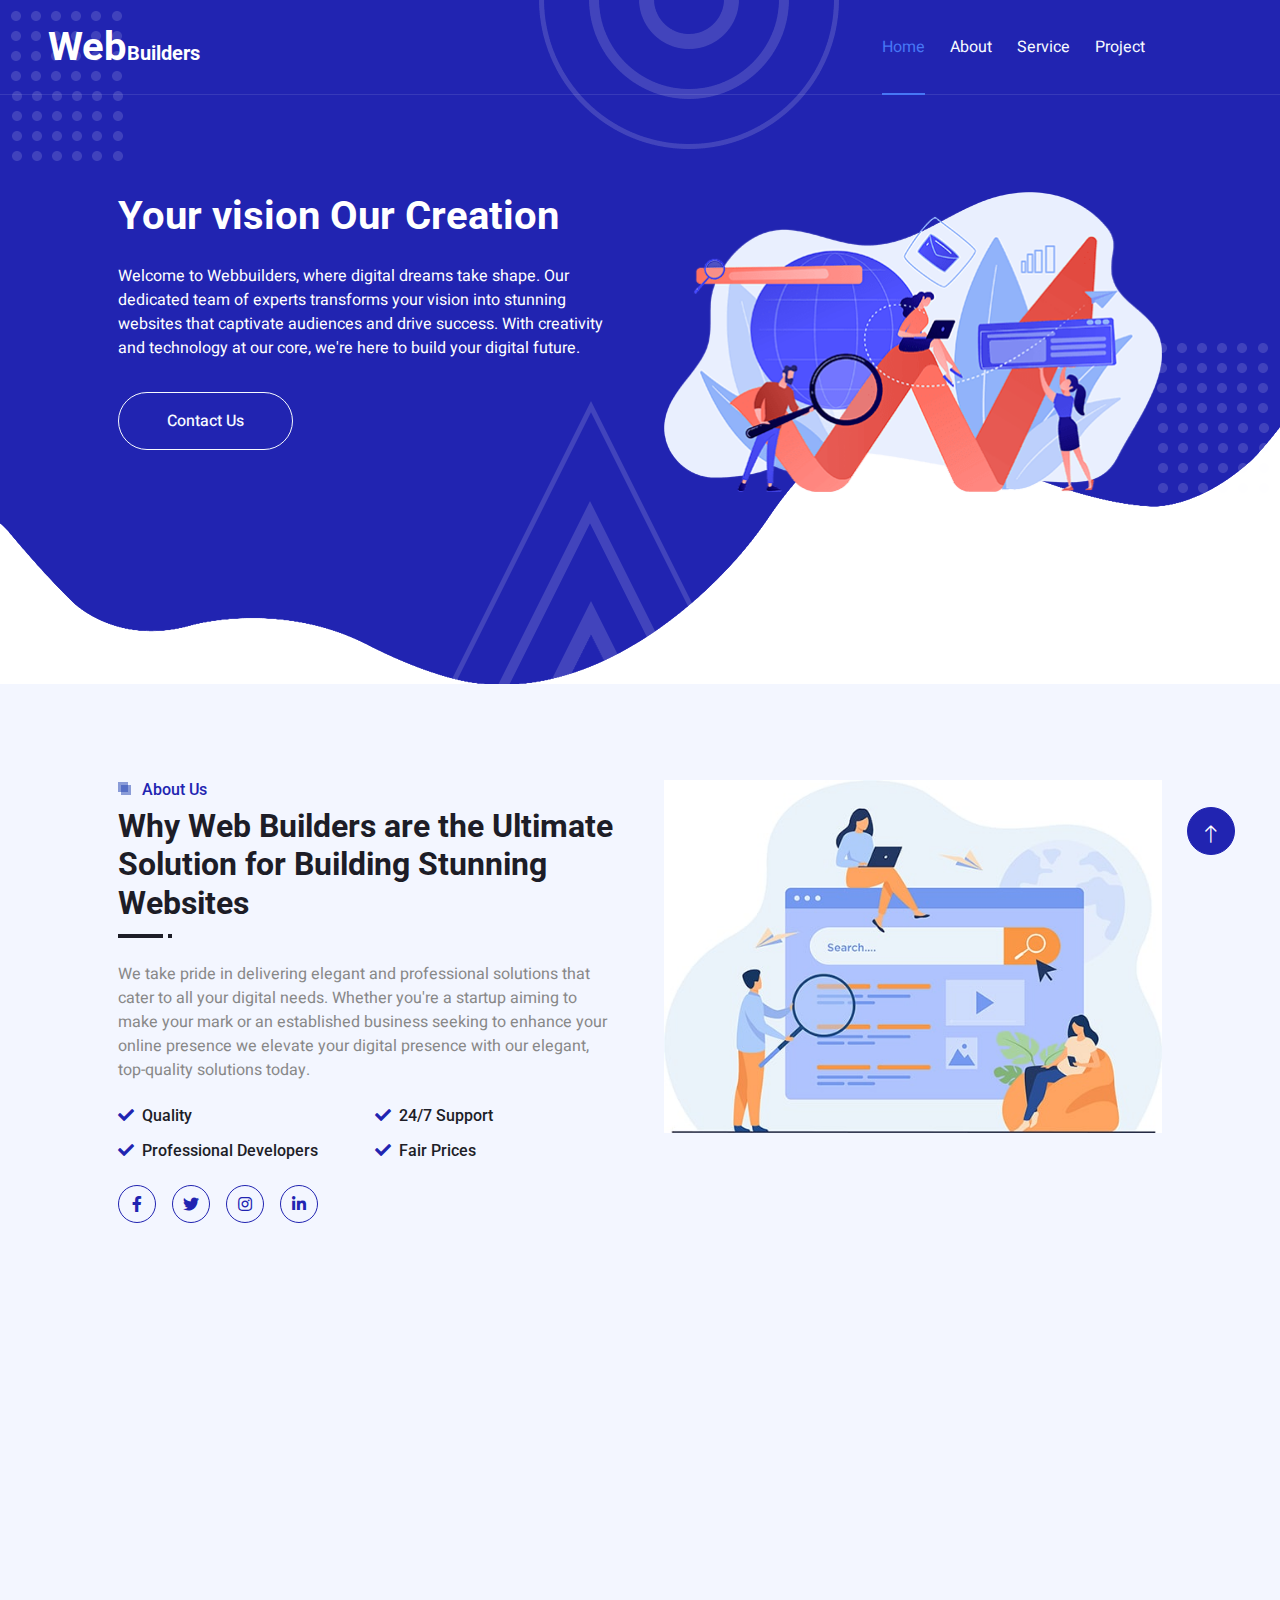
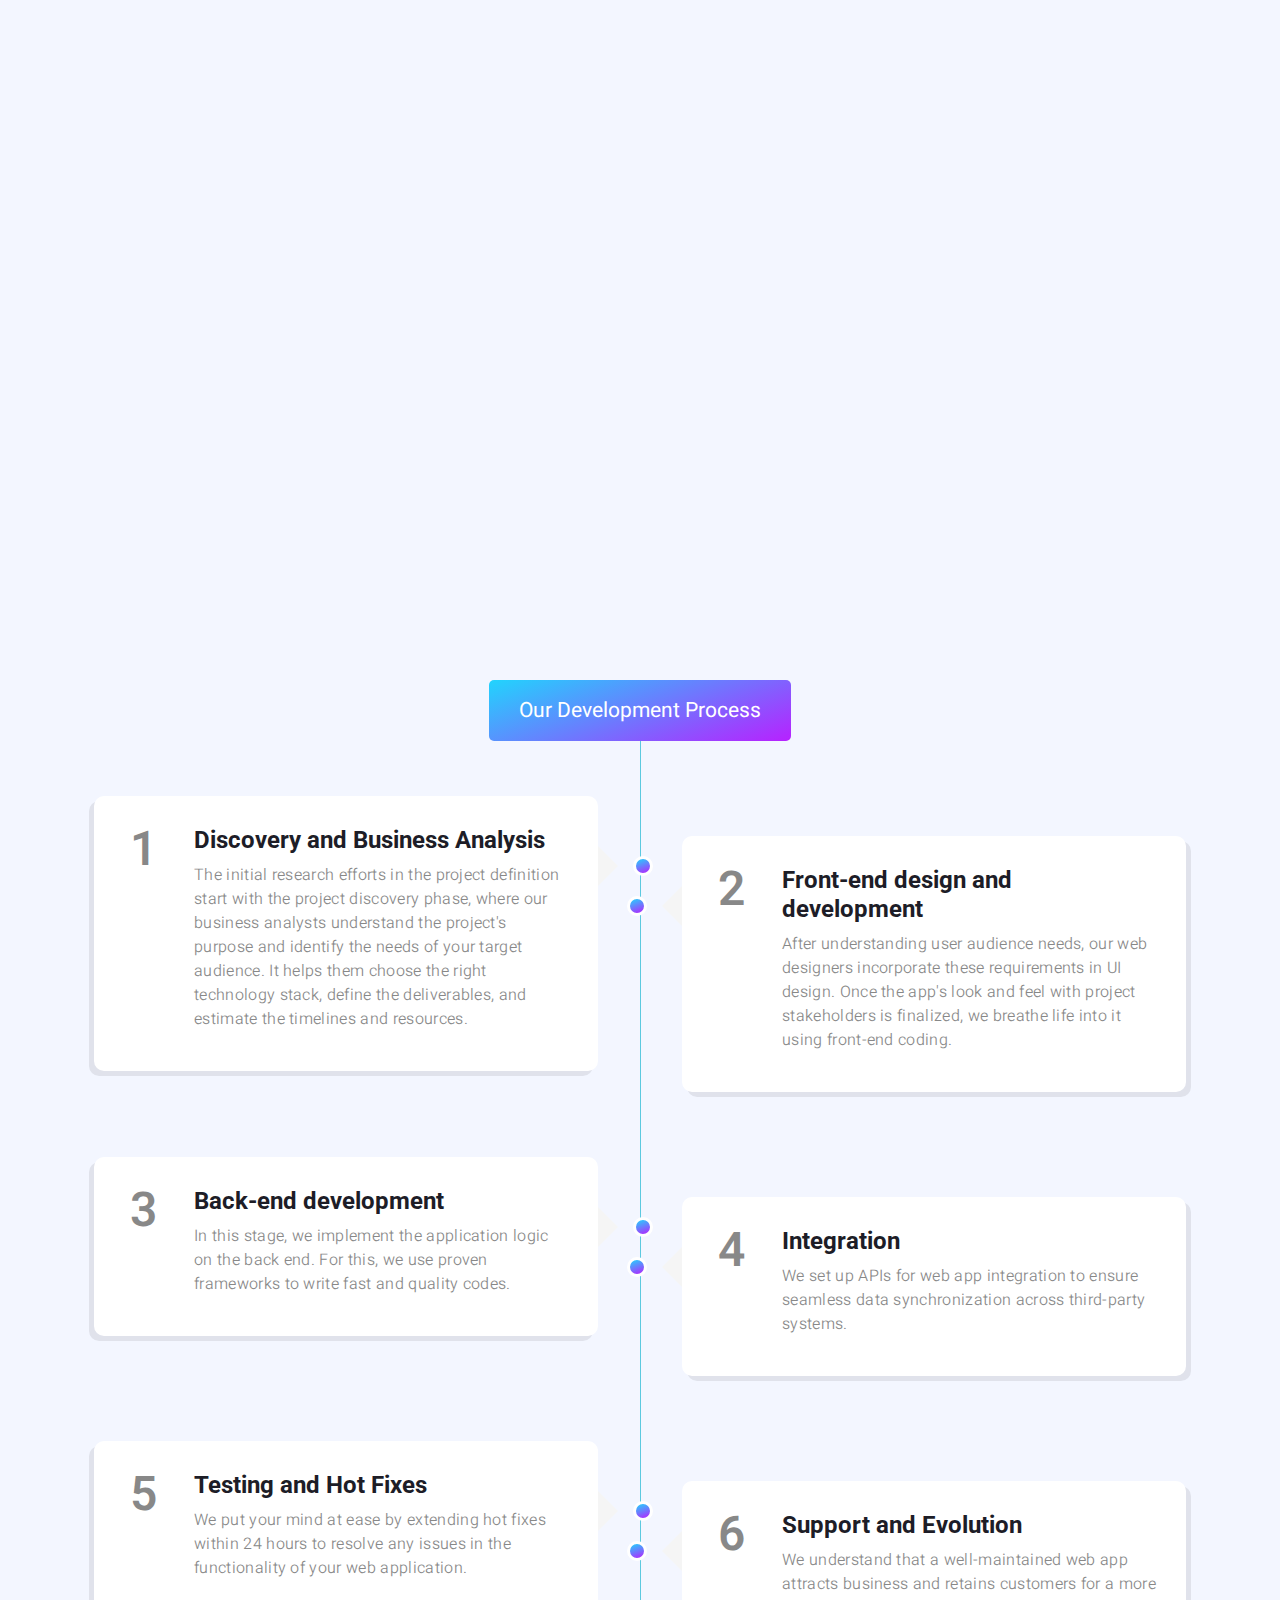
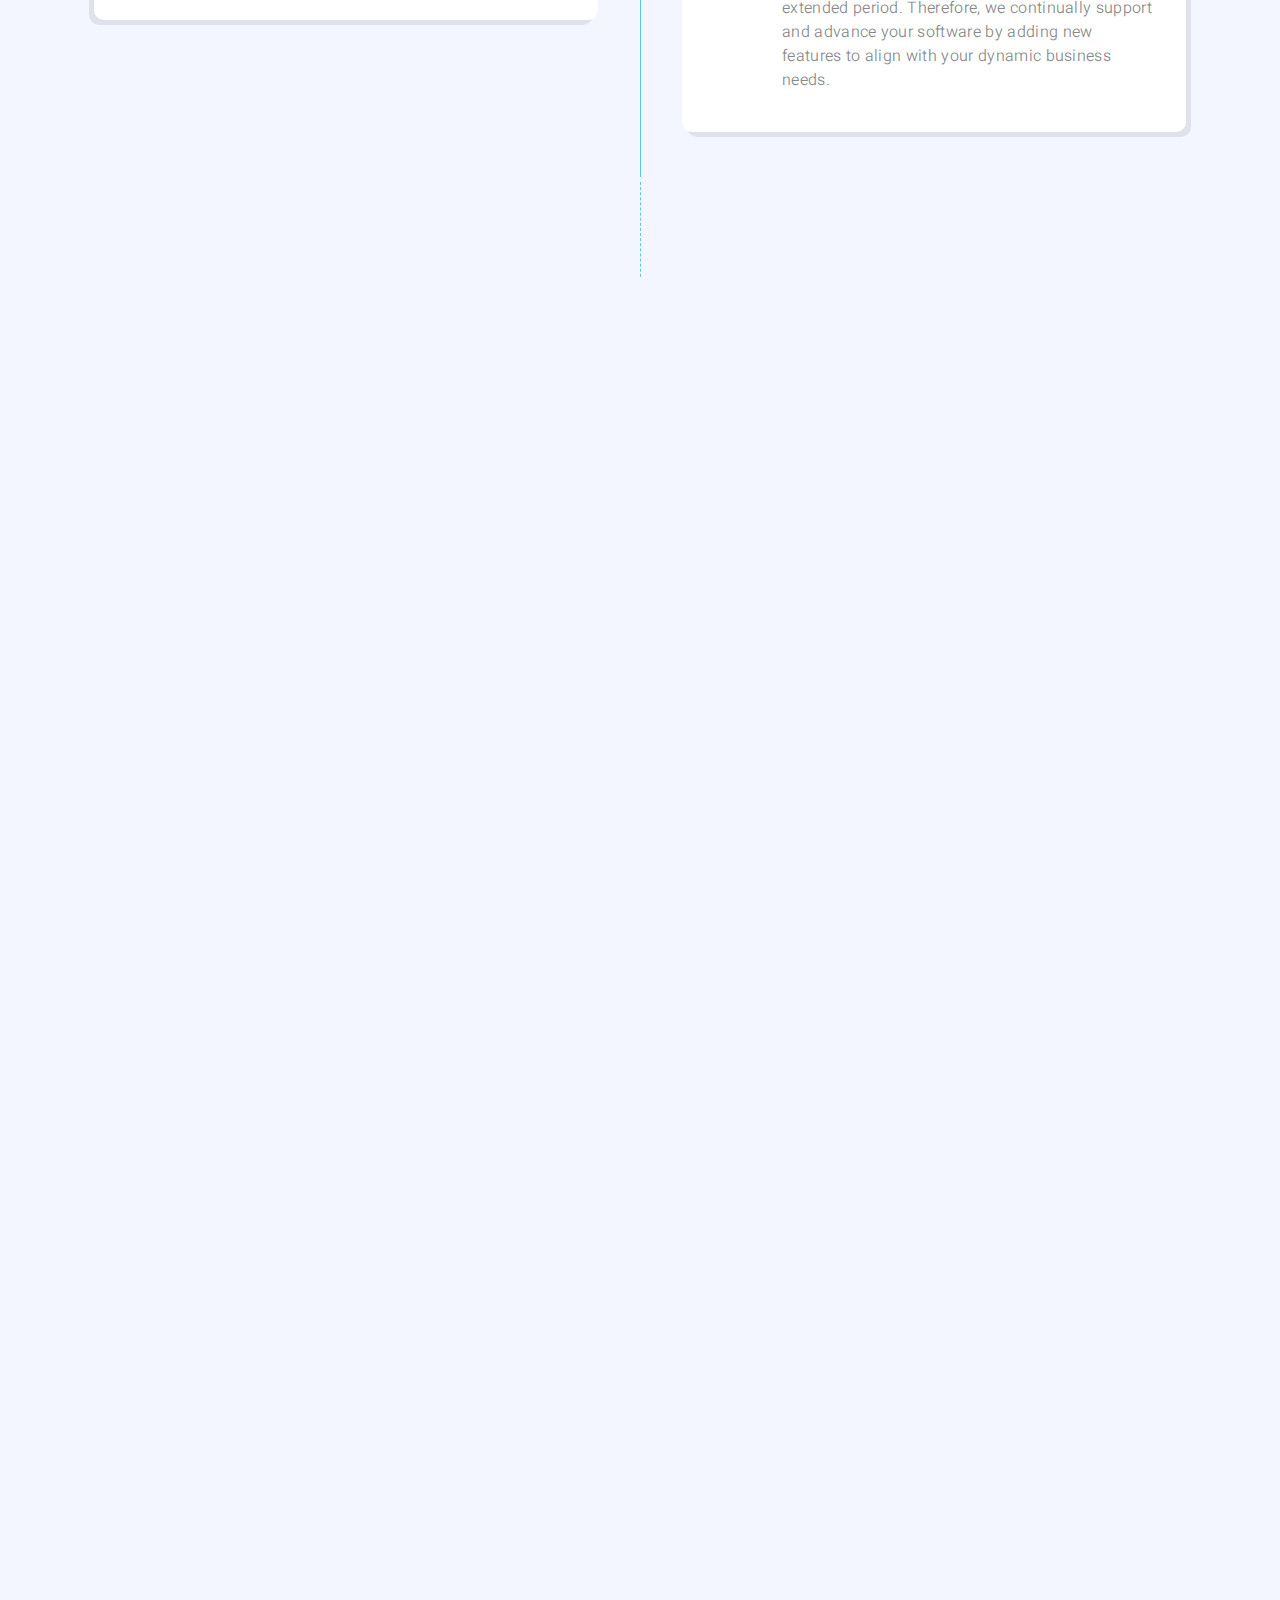
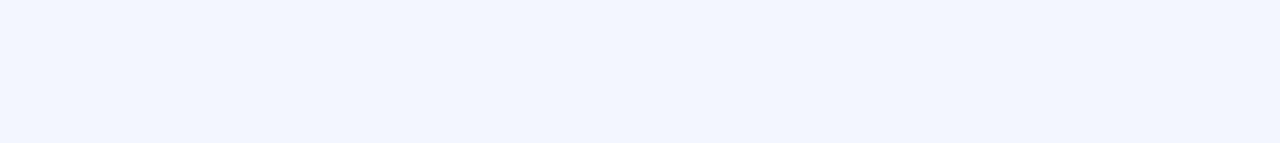
==== commit f5d925cc: "Update index.html" ====
--- a/index.html
+++ b/index.html
@@ -423,7 +423,7 @@
           </div>
         </div>
         <div class="row g-4 portfolio-container">
-          <div class="col-lg-4 col-md-6 portfolio-item first wow zoomIn" data-wow-delay="0.1s">
+          <div class="col-lg-3 col-md-6 portfolio-item first wow zoomIn" data-wow-delay="0.1s">
             <div class="position-relative rounded overflow-hidden">
               <img class="img-fluid w-100" src="img/s1.png" alt="webbuilders,webbuildersind,website,web development">
               <div class="portfolio-overlay">
@@ -435,7 +435,7 @@
               </div>
             </div>
           </div>
-          <div class="col-lg-4 col-md-6 portfolio-item second wow zoomIn" data-wow-delay="0.3s">
+          <div class="col-lg-3 col-md-6 portfolio-item second wow zoomIn" data-wow-delay="0.3s">
             <div class="position-relative rounded overflow-hidden">
               <img class="img-fluid w-100" src="img/s2.png" alt="webbuilders,webbuildersind,website,web development">
               <div class="portfolio-overlay">
@@ -447,7 +447,7 @@
               </div>
             </div>
           </div>
-          <div class="col-lg-4 col-md-6 portfolio-item first wow zoomIn" data-wow-delay="0.6s">
+          <div class="col-lg-3 col-md-6 portfolio-item first wow zoomIn" data-wow-delay="0.6s">
             <div class="position-relative rounded overflow-hidden">
               <img class="img-fluid w-100" src="img/s3.png" alt="webbuilders,webbuildersind,website,web development">
               <div class="portfolio-overlay">
@@ -455,6 +455,18 @@
                 <div class="mt-auto">
                   <small class="text-white"><i class="fa fa-folder me-2"></i>Web Design</small>
                   <a class="h5 d-block text-white mt-1 mb-0" href="https://www.iambiscuit.com/" target="_blank">Biscuit Ai</a>
+                </div>
+              </div>
+            </div>
+          </div>
+          <div class="col-lg-3 col-md-6 portfolio-item second wow zoomIn" data-wow-delay="0.3s">
+            <div class="position-relative rounded overflow-hidden">
+              <img class="img-fluid w-100" src="img/s4.png" alt="webbuilders,webbuildersind,website,web development">
+              <div class="portfolio-overlay">
+                <a class="btn btn-light" href="img/s4.png" data-lightbox="portfolio"><i class="fa fa-plus fa-2x text-primary"></i></a>
+                <div class="mt-auto">
+                  <small class="text-white"><i class="fa fa-folder me-2"></i>Web Design</small>
+                  <a class="h5 d-block text-white mt-1 mb-0" href="https://arhaindia.com/" target="_blank">Arha</a>
                 </div>
               </div>
             </div>
@@ -494,7 +506,8 @@
               </div>
             </div>
           </div>
-        </div> -->
+        </div> 
+          -->
         </div>
       </div>
     </div>
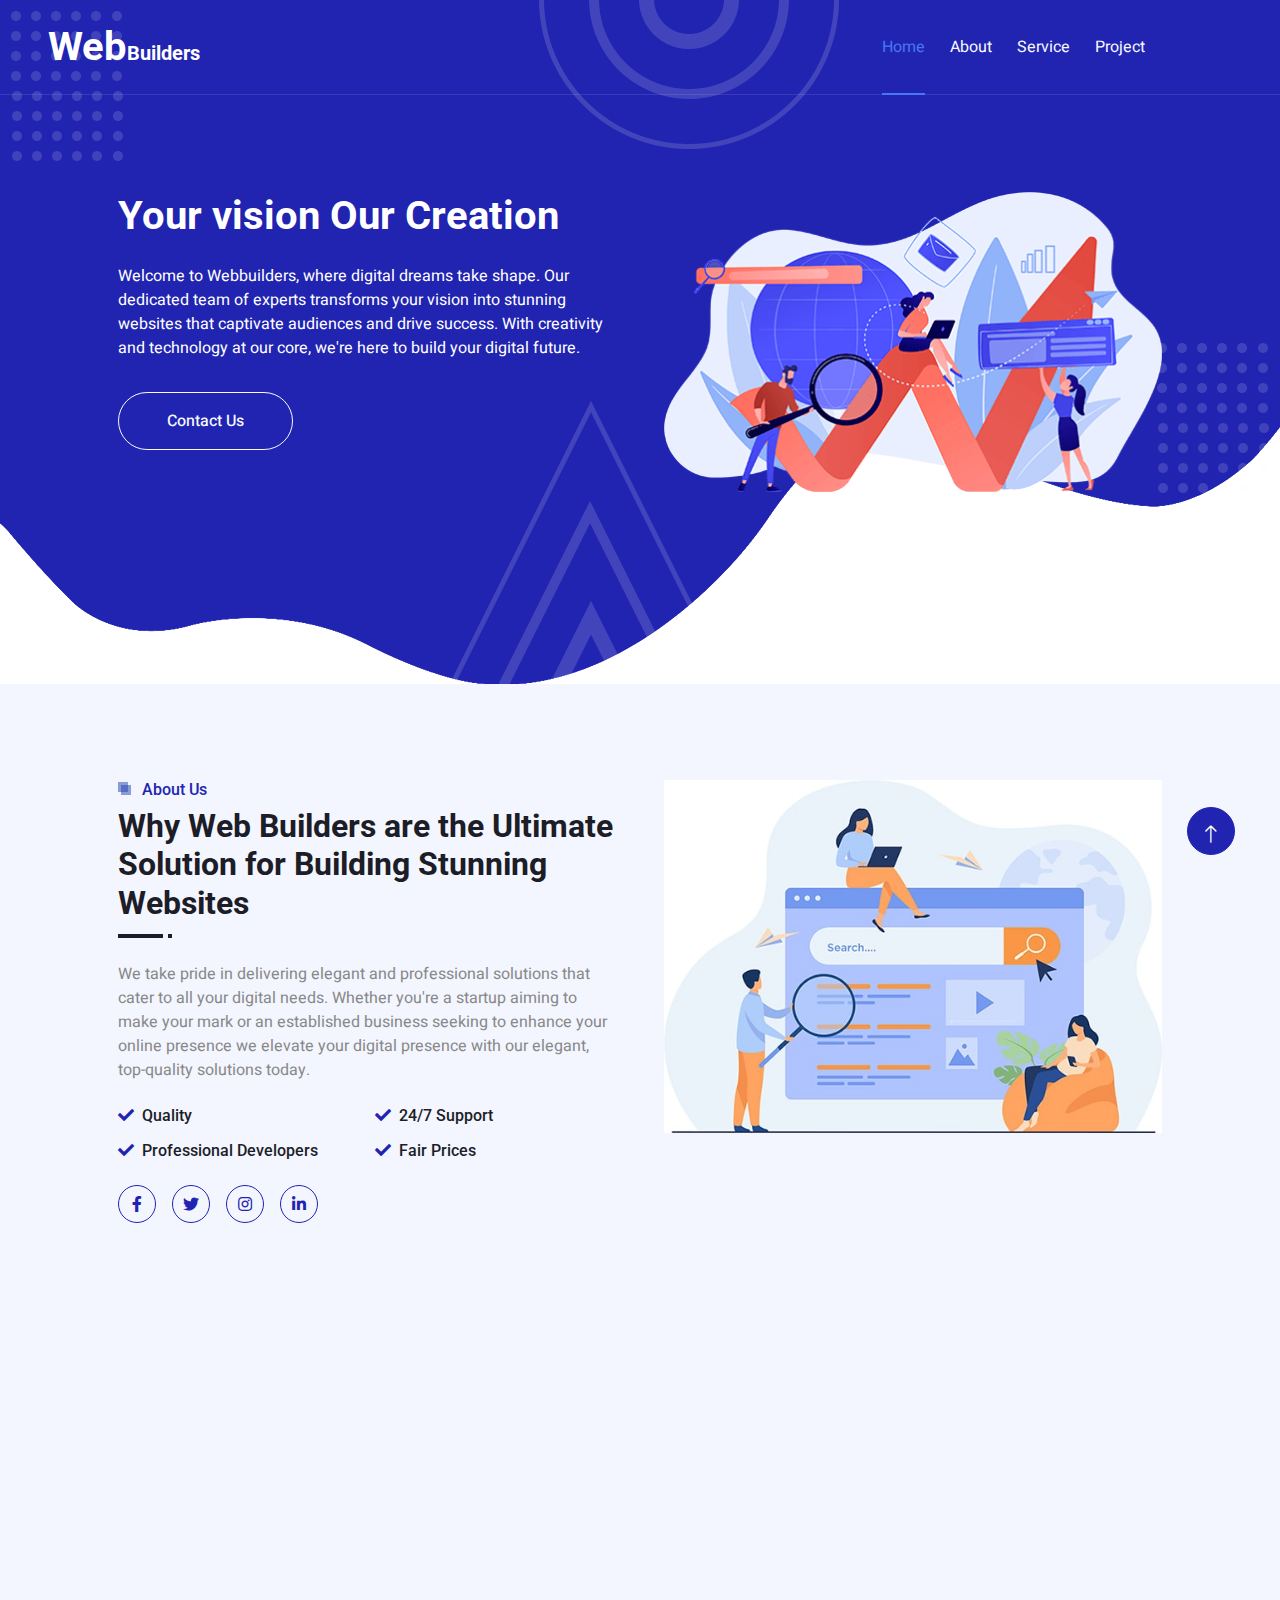
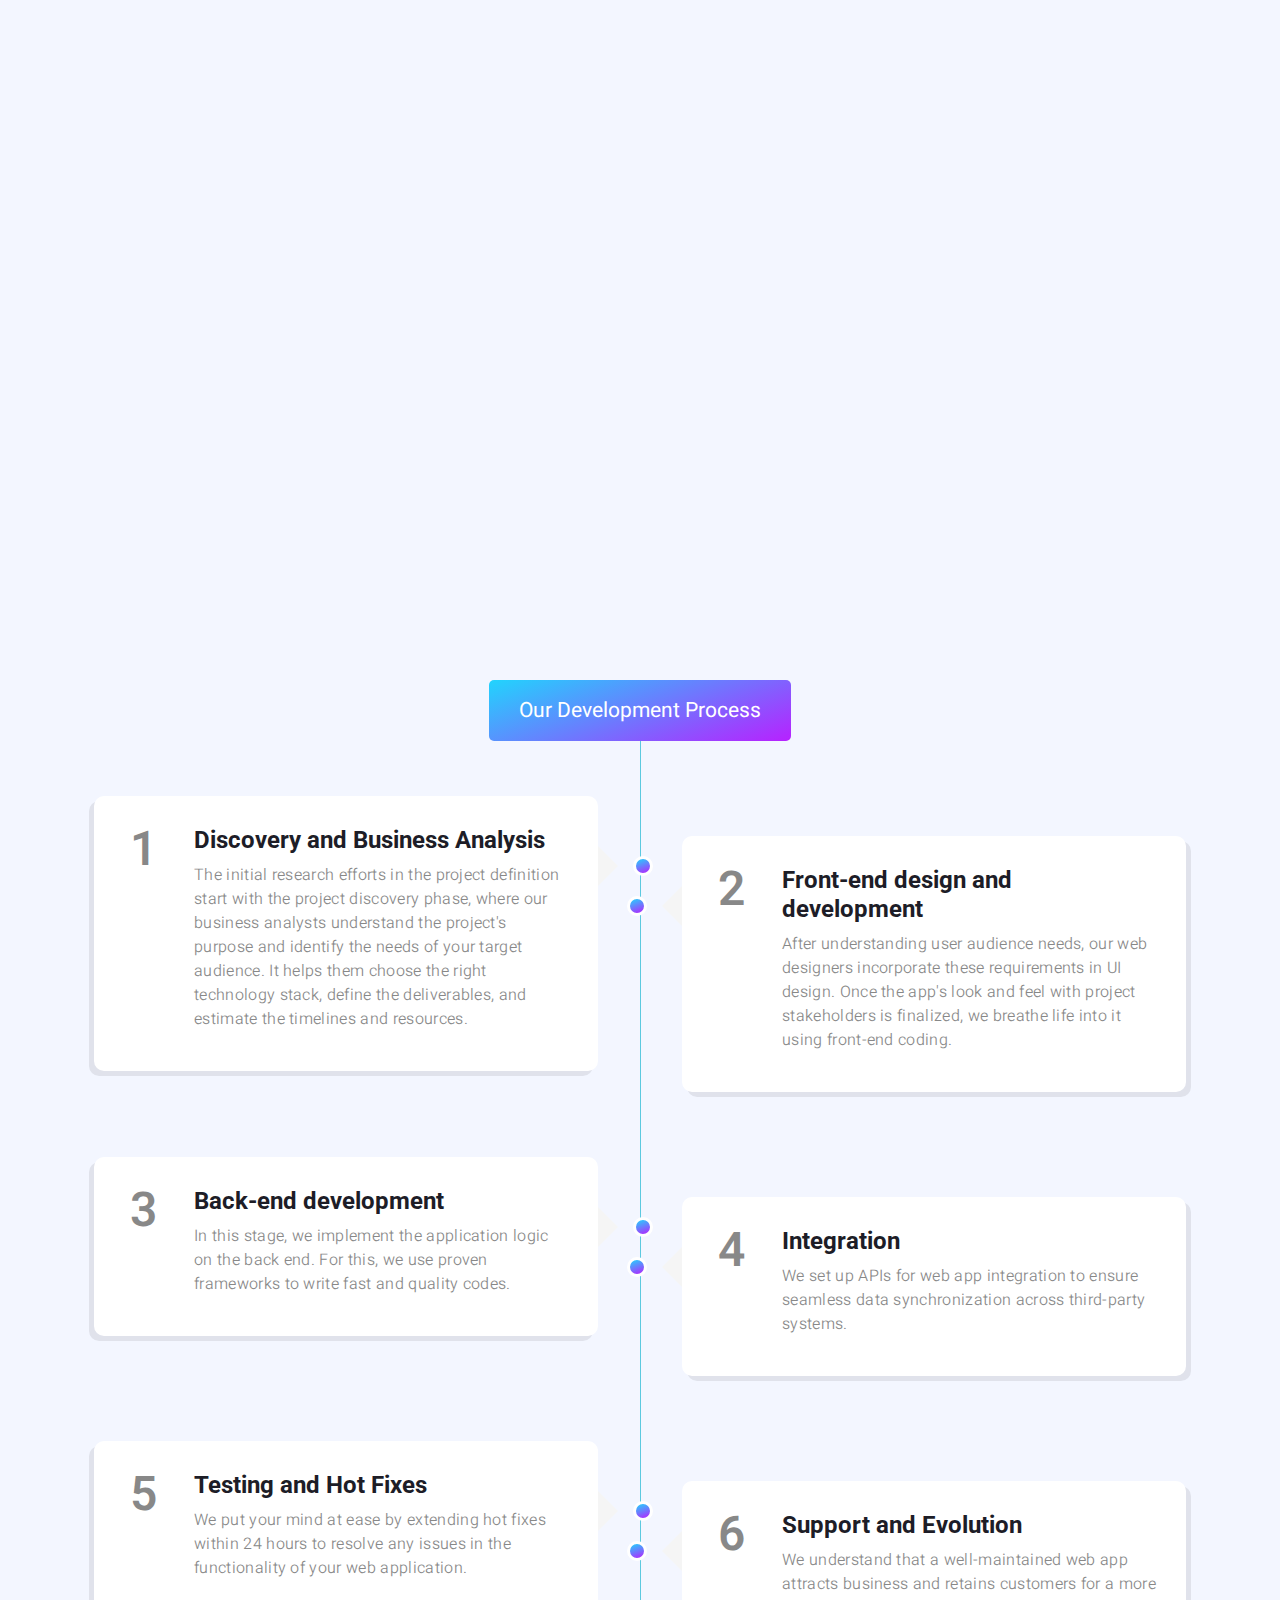
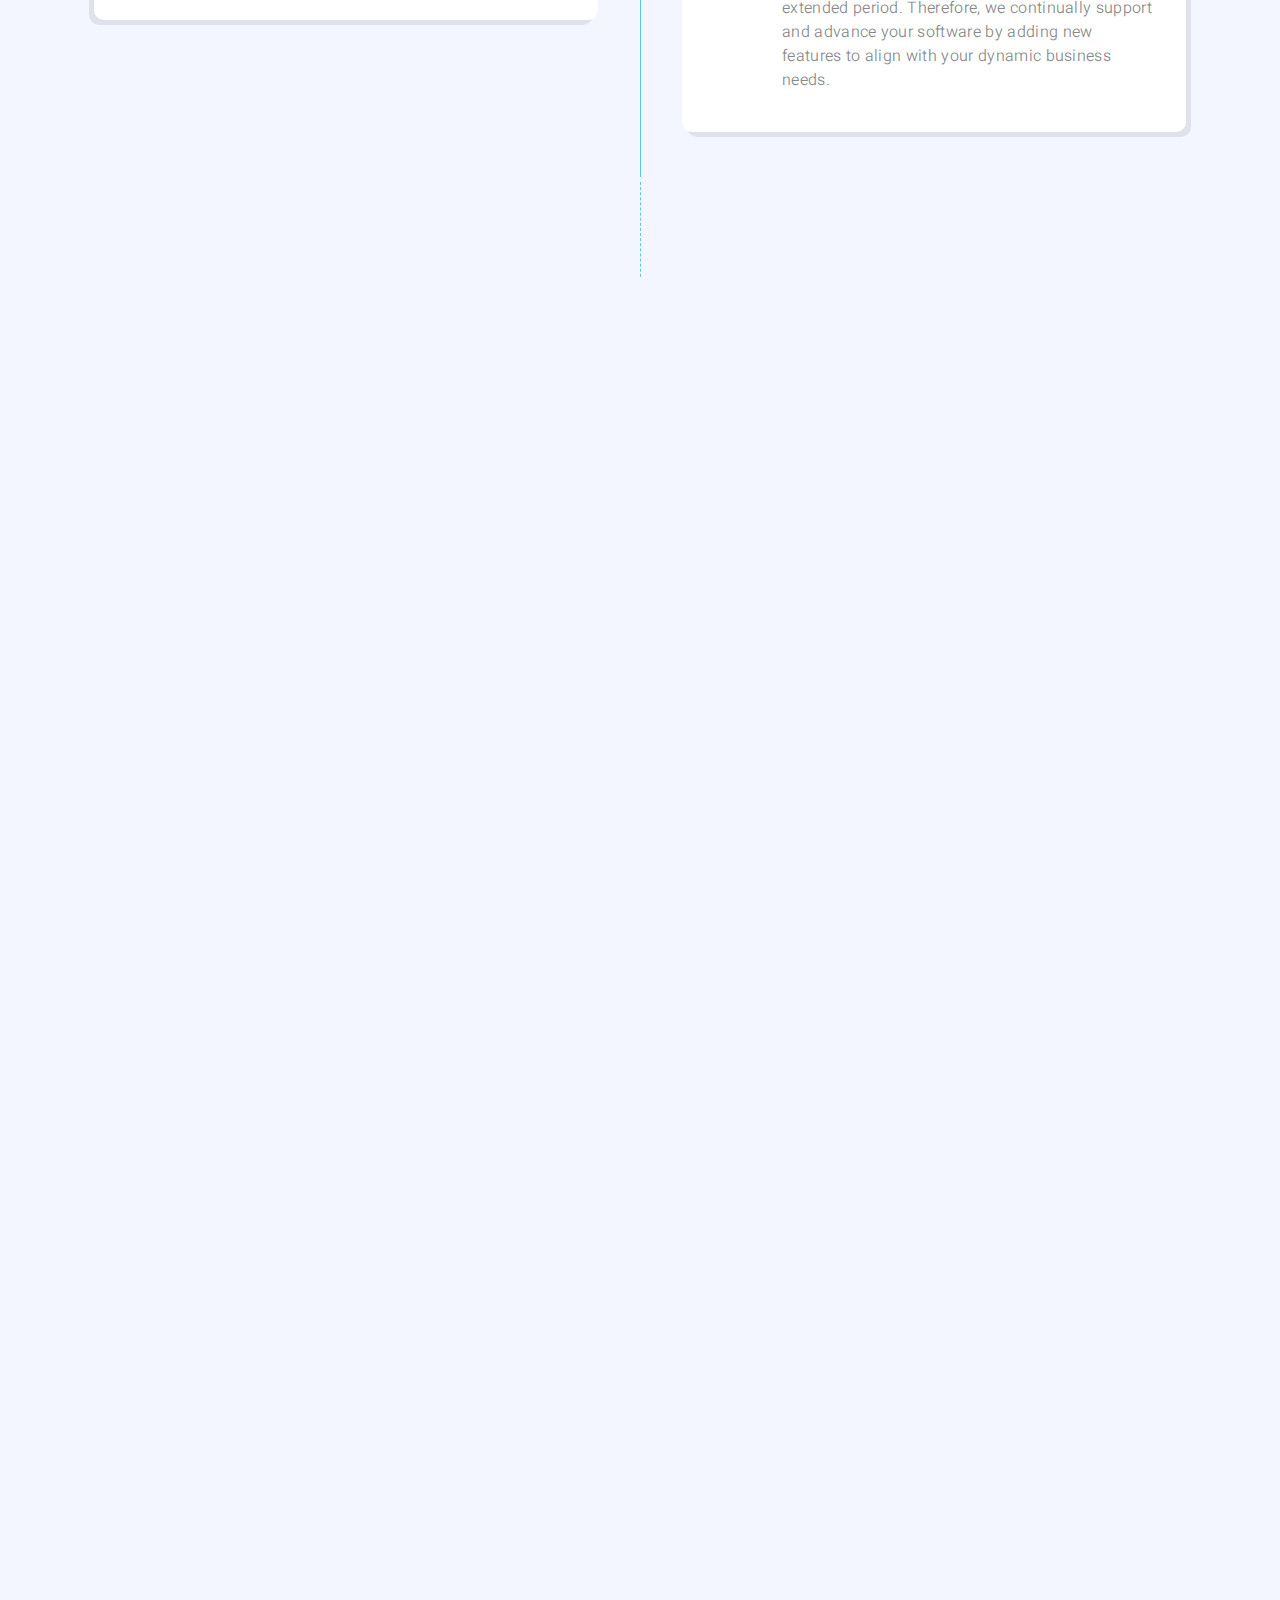
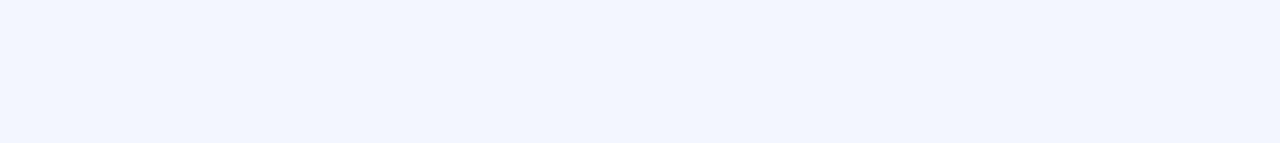
==== commit fdb14127: "Update index.html" ====
--- a/index.html
+++ b/index.html
@@ -461,9 +461,9 @@
           </div>
           <div class="col-lg-3 col-md-6 portfolio-item second wow zoomIn" data-wow-delay="0.3s">
             <div class="position-relative rounded overflow-hidden">
-              <img class="img-fluid w-100" src="img/s4.png" alt="webbuilders,webbuildersind,website,web development">
+              <img class="img-fluid w-100" src="img/s4.jpg" alt="webbuilders,webbuildersind,website,web development">
               <div class="portfolio-overlay">
-                <a class="btn btn-light" href="img/s4.png" data-lightbox="portfolio"><i class="fa fa-plus fa-2x text-primary"></i></a>
+                <a class="btn btn-light" href="img/s4.jpg" data-lightbox="portfolio"><i class="fa fa-plus fa-2x text-primary"></i></a>
                 <div class="mt-auto">
                   <small class="text-white"><i class="fa fa-folder me-2"></i>Web Design</small>
                   <a class="h5 d-block text-white mt-1 mb-0" href="https://arhaindia.com/" target="_blank">Arha</a>
